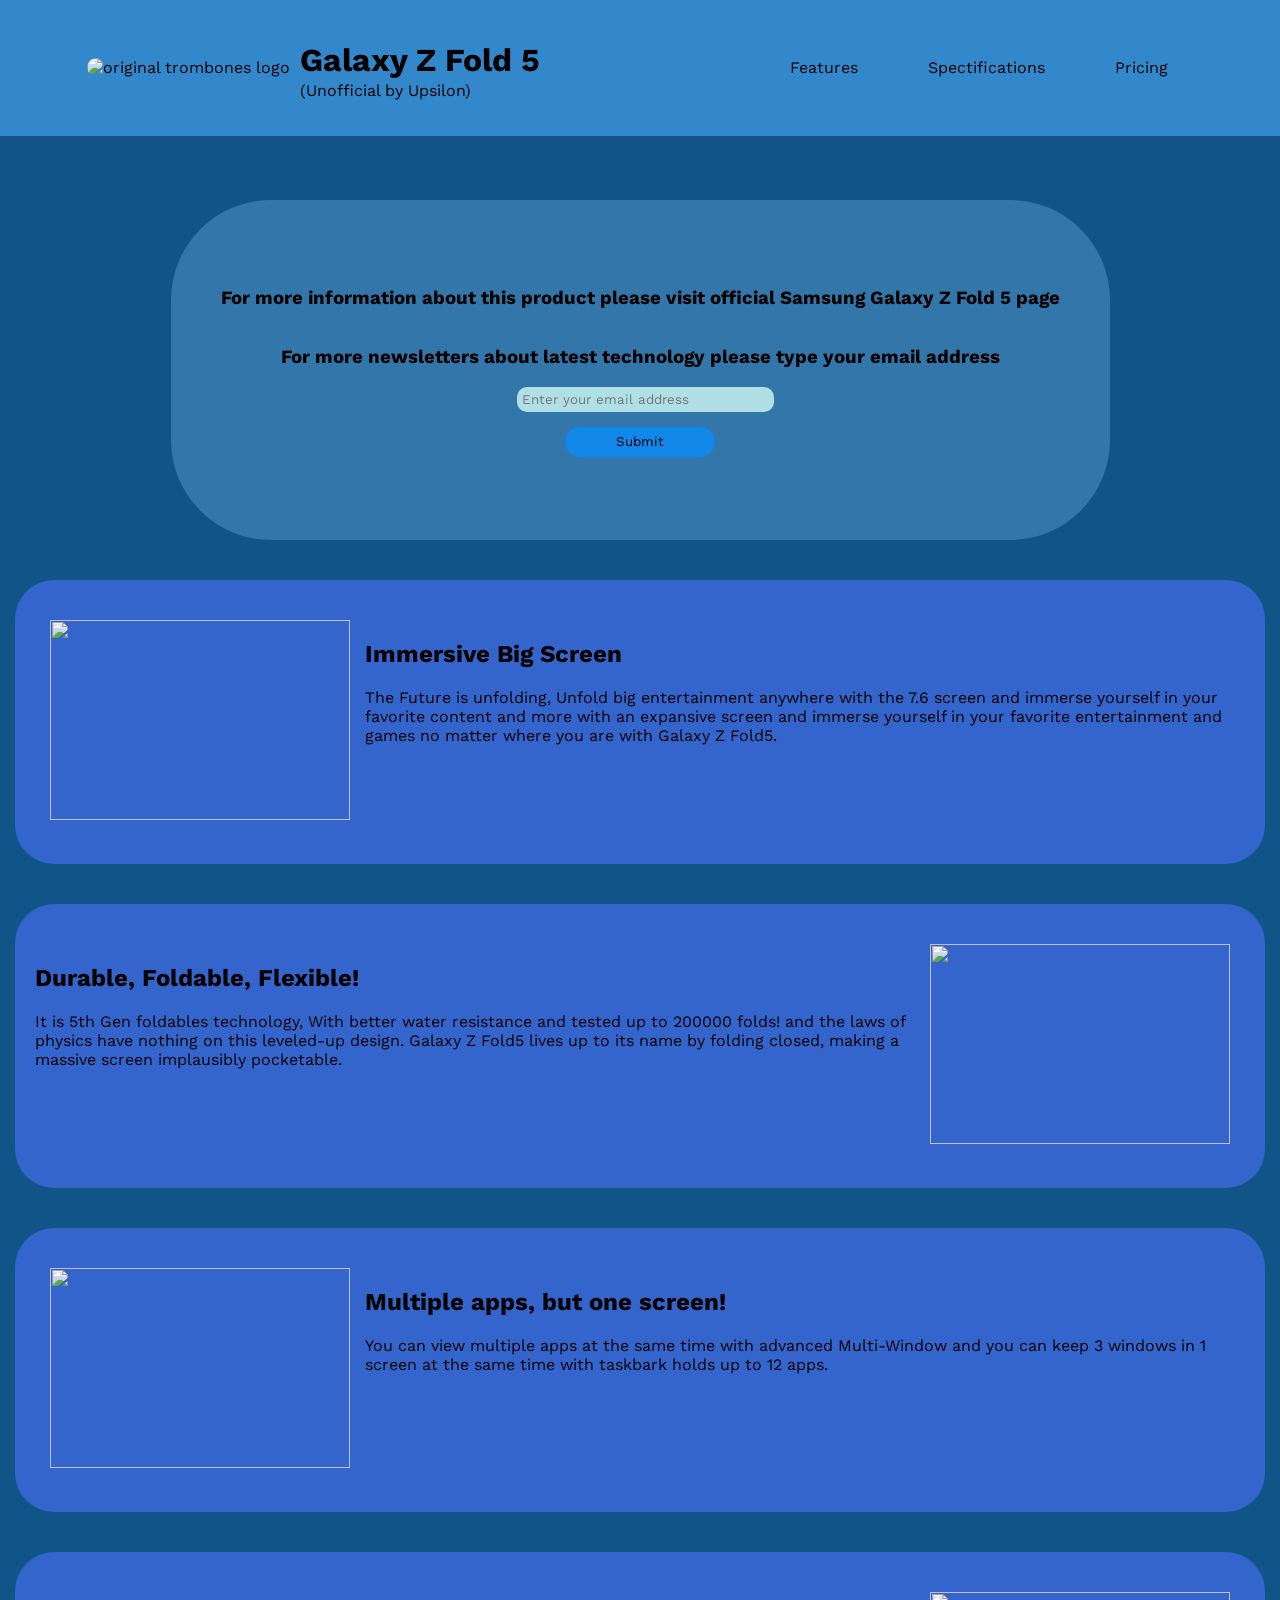
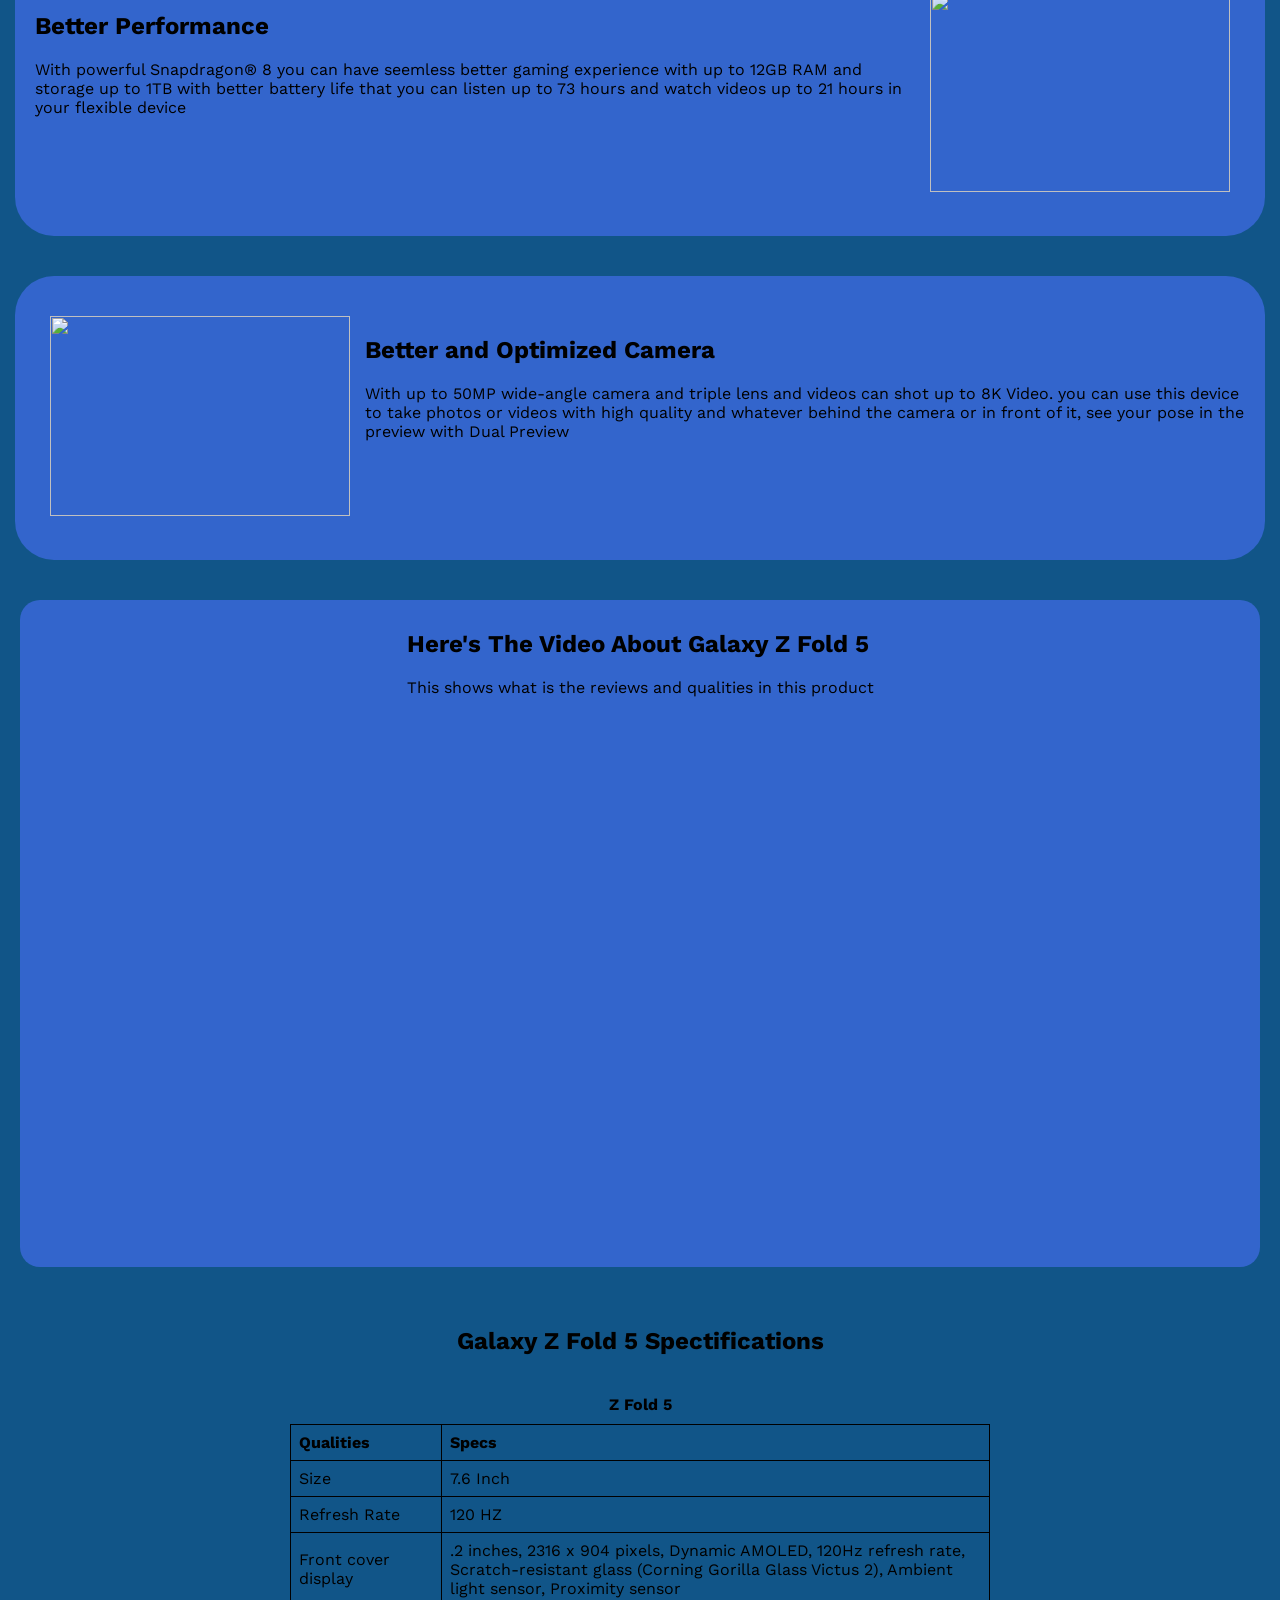
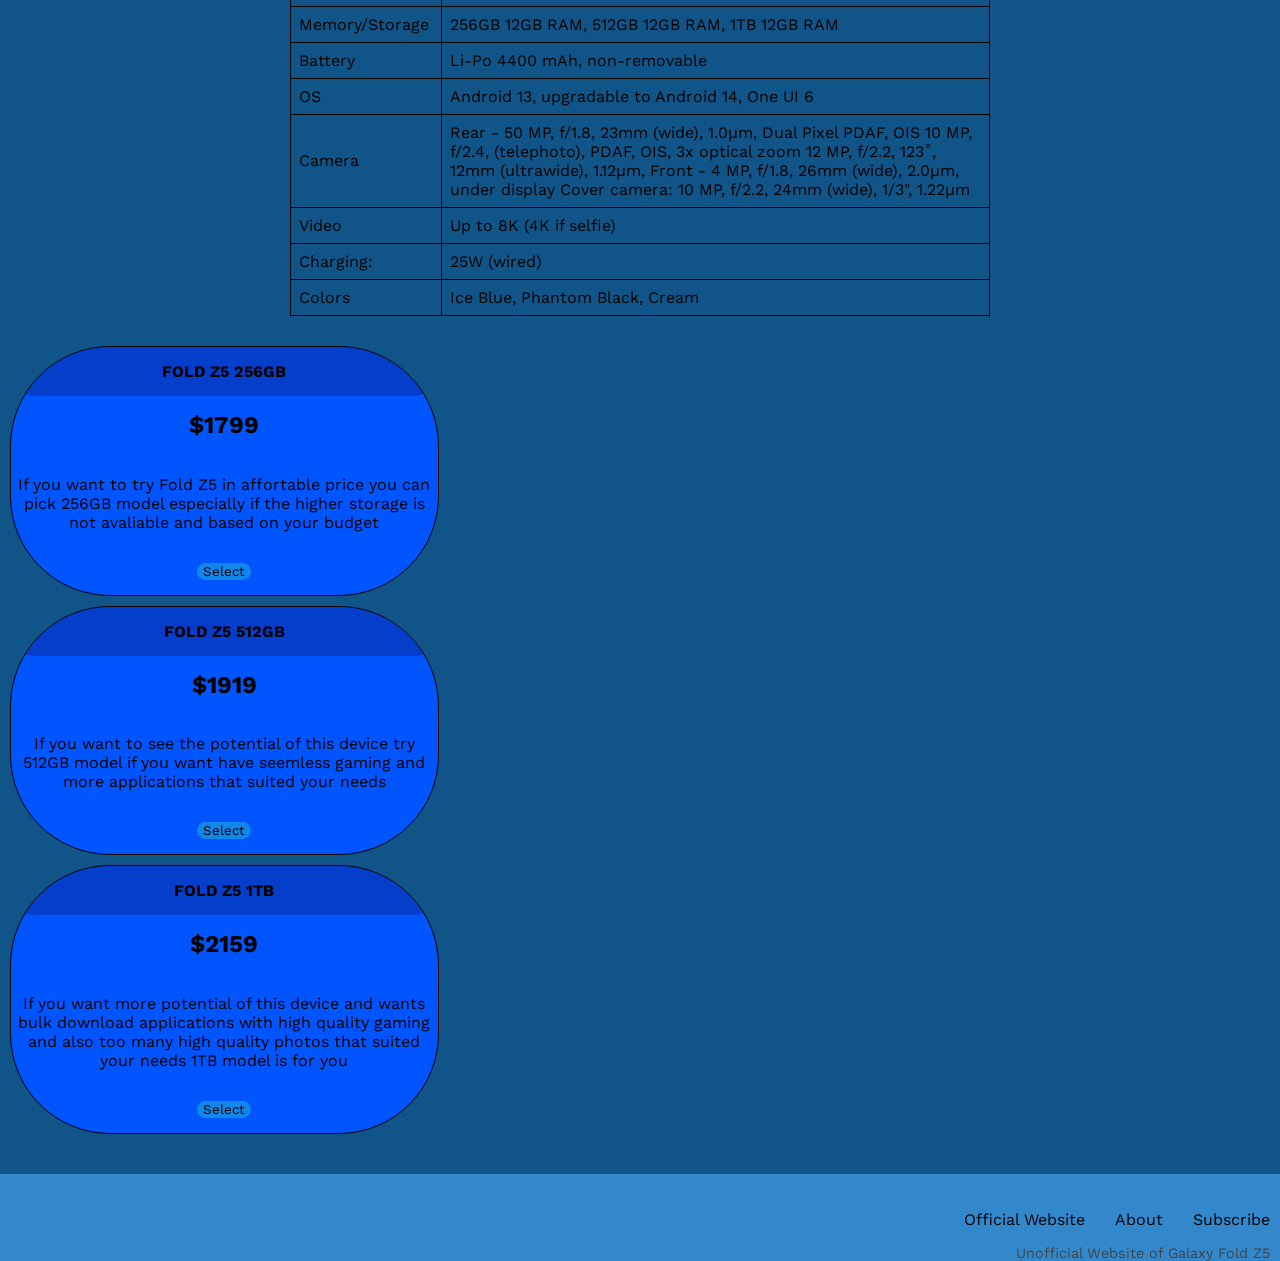
==== index.html @ 634cacf6 "put html and css content" ====
<!DOCTYPE html>
<html lang="en">
  <head>
    <meta charet="utf-8">
    <meta name="viewport" content="width=device-width, inital-scale=1.0">
    <title>Galaxy Z Fold 5(Unofficial)</title>
    <link rel="stylesheet" href="styles.css">
    <link rel="preconnect" href="https://fonts.googleapis.com">
<link rel="preconnect" href="https://fonts.gstatic.com" crossorigin>
<link href="https://fonts.googleapis.com/css2?family=Rubik:wght@300;400;500;700&family=Work+Sans:wght@200;300;500;600;700&display=swap" rel="stylesheet">
  <body>
    <div id="webpage-wrapper">
      <header id="header">
        <div class="header-flex"> 
            <div class="logo">
            <img
              id="header-img"
              src="https://cdn.mos.cms.futurecdn.net/t7KPi5iiV8GrQk2MM2fSLB.jpg"
              alt="original trombones logo"
            />
          </div>
          <div class="title">
            <h1 class="header-title">Galaxy Z Fold 5</h1>
            <p class="subtitle-title">(Unofficial by Upsilon)</p>
          </div>
        </div>
        <nav id="nav-bar">
          <ul>
            <li>
              <a class="nav-link" href="#Features">Features</a>
              </li>
              <li>
              <a class="nav-link" href="#Spectifications">Spectifications</a>
              </li>
            <li>
              <a class="nav-link" href="#Pricing">Pricing</a>
            </li>
          </ul>
        <nav>
      </header>
      <div class="container"></div>
      <section id="hero">
        <h3>For more information about this product please visit official <a href"https://www.samsung.com/us/smartphones/galaxy-z-fold5/" id="z-fold-specs">Samsung Galaxy Z Fold 5</a> page
       </h3>
       <h3>
         For more newsletters about latest technology please type your email address
       </h3>
       <form id="form" action="https://www.freecodecamp.com/email-submit">
          <input
            name="email"
            id="email"
            type="email"
            placeholder="Enter your email address"
            required
          />
          <input id="submit" type="submit" value="Submit" class="btn" />
        </form>
      </section>
      <div class="container">
        <section id="Features">
          <div class="grid">
            <div class="block">
              <div class="img-container">
                <img src="https://upload.wikimedia.org/wikipedia/commons/4/4d/Samsung_Galaxy_Fold_5.jpg" width="500" class="img-features">
              </div>
              <div class="desc">
                <h2>Immersive Big Screen</h2>
                <p>The Future is unfolding, Unfold big entertainment anywhere with the 7.6 screen and immerse yourself in your favorite content and more with an expansive screen and immerse yourself in your favorite entertainment and games no matter where you are with Galaxy Z Fold5.
  </p>
              </div>
             </div> 
          </div>
          <div class="grid">
            <div class="block">
              <div class="desc">
                <h2>Durable, Foldable, Flexible!</h2>
                <p>It is 5th Gen foldables technology, With better water resistance and tested up to 200000 folds! and the laws of physics have nothing on this leveled-up design. Galaxy Z Fold5 lives up to its name by folding closed, making a massive screen implausibly pocketable.</p>
              </div>
              <div class="img-container">
                <img src="https://www.giztab.com/wp-content/uploads/2020/01/Samsung-Galaxy-FOLD-_26-1024x683.jpg" class="img-features">
              </div>
            </div>
          </div>
          <div class="grid">
            <div class="block">
              <div class="img-container">
                <img src="https://cdn.mos.cms.futurecdn.net/WbFWhkQLf3X8VXDf5gAuDQ.jpg" class="img-features">
              </div>
              <div class="desc">
                <h2>Multiple apps, but one screen!</h2>
                <p>You can view multiple apps at the same time with advanced Multi-Window and you can keep 3 windows in 1 screen at the same time with taskbark holds up to 12 apps.</p>
              </div>
            </div>
          </div>
          <div class="grid">
            <div class="block">
              <div class="desc">
                <h2>Better Performance</h2>
                <p>With powerful Snapdragon® 8 you can have seemless better gaming experience with up to 12GB RAM and storage up to 1TB with better battery life that you can listen up to 73 hours and watch videos up to 21 hours in your flexible device</p>
              </div>
              <div class="img-container">
                <img src="https://cdn.mos.cms.futurecdn.net/6yfPx9UBEtGjisxyDjAQAW.jpg" class="img-features">
              </div>
             </div> 
          </div>
          <div class="grid">
            <div class="block">
              <div class="img-container">
                <img src="https://www.sammobile.com/wp-content/uploads/2023/08/Galaxy-Z-Fold-5-review-42.jpg" class="img-features">
              </div>
              <div class="desc">
                <h2>Better and Optimized Camera</h2>
                <p>With up to 50MP wide-angle camera and triple lens and videos can shot up to 8K Video. you can use this device to take photos or videos with high quality and whatever behind the camera or in front of it, see your pose in the preview with Dual Preview</p>
            </div>
          </div>
        </div>  
        </section>
          <section id="Video">
            <div class="grid">
              <div class="vid-block">
                <div class="vid-caption">
                  <h1>Here's The Video About Galaxy Z Fold 5</h1>
                <p>This shows what is the reviews and qualities in this product</p>
                </div>
                <div class="vid-container">
              <iframe
                  id="video"
                  class="vid"
                  src="https://www.youtube-nocookie.com/embed/dd7byp2pExs?rel=0&amp;controls=0&amp;showinfo=0"
                  frameborder="0"
                  allowfullscreen
                ></iframe>            
                </div>
              </div>
            </div> 
          </section>
        <section id="Spectifications">
          <div class="table-container">
            <h1>Galaxy Z Fold 5 Spectifications</h1>
          <table>
            <caption>Z Fold 5</caption>
            <thead>
                <tr>
                    <th>Qualities</th>
                    <th>Specs</th>
                </tr>
            </thead>
            <tbody>
                <tr>
                    <td>Size</td>
                    <td>7.6 Inch</td>
                </tr>
                <tr>
                    <td>Refresh Rate</td>
                    <td>120 HZ</td>
                </tr>
                <tr>
                    <td>Front cover display</td>
                    <td>.2 inches, 2316 x 904 pixels, Dynamic AMOLED, 120Hz refresh rate, Scratch-resistant glass (Corning Gorilla Glass Victus 2), Ambient light sensor, Proximity sensor</td>
                </tr>
                <tr>
                  <td>Memory/Storage</td>
                  <td>256GB 12GB RAM, 512GB 12GB RAM, 1TB 12GB RAM</td>
                </tr>
                <tr>
                  <td>Battery</td>
                  <td>Li-Po 4400 mAh, non-removable</td>
                </tr>
                <tr>
                  <td>OS</td>
                  <td>Android 13, upgradable to Android 14, One UI 6</td>
                </tr>
                <tr>
                  <td>
  Camera</td>
                  <td>Rear - 50 MP, f/1.8, 23mm (wide), 1.0µm, Dual Pixel PDAF, OIS
  10 MP, f/2.4, (telephoto), PDAF, OIS, 3x optical zoom
  12 MP, f/2.2, 123˚, 12mm (ultrawide), 1.12µm, Front - 4 MP, f/1.8, 26mm (wide), 2.0µm, under display
  Cover camera:
  10 MP, f/2.2, 24mm (wide), 1/3", 1.22µm</td>
                </tr>
                <tr>
                  <td>Video</td>
                  <td>Up to 8K (4K if selfie)</td>
                </tr>
                <tr>
                  <td>Charging:</td>
                  <td>25W (wired)	</td>
                </tr>
                <tr>
                  <td>Colors</td>
                  <td>Ice Blue, Phantom Black, Cream</td>
                </tr>
            </tbody>
      </table>
      </div> 
        </section>
        <section id="Pricing">
          <div class ="product" id="256GB">
            <div class="level">Fold Z5 256GB</div>
            <h2>$1799</h2>
            <p>If you want to try Fold Z5 in affortable price you can pick 256GB model especially if the higher storage is not avaliable and based on your budget</p>
            <button class="btn">Select</button>
          </div>
          <div class ="product" id="512GB">
            <div class="level">Fold Z5 512GB</div>
            <h2>$1919</h2>
            <p>If you want to see the potential of this device try 512GB model if you want have seemless gaming and more applications that suited your needs</p>
            <button class="btn">Select</button>
          </div>
          <div class ="product" id="1TB">
            <div class="level">Fold Z5 1TB</div>
            <h2>$2159</h2>
            <p>If you want more potential of this device and wants bulk download applications with high quality gaming and also too many high quality photos that suited your needs 1TB model is for you</p>
            <button class="btn">Select</button>
          </div>
        </section>
      </div>
       <footer>
            <ul>
              <li>
                <a href="https://www.samsung.com/us/smartphones/galaxy-z-fold5">Official Website</a>
              </li>
              <li>
                <a href="#">About</a>
              </li>
              <li>
               <a href="#">
                Subscribe
               </a>
              </li>
            </ul>
            <span>Unofficial Website of Galaxy Fold Z5&nbsp&nbsp</span>
          </footer>
    </div>
  </body>
</html>
---- styles.css ----
:root{
  --btn-color-1: #1187ea;
  --btn-color-hover: #55bcff;
}

*{
    font-family: 'Work Sans', sans-serif;

}

html, body{
  overflow-x: hidden;
}

body{
  margin: 0;
  background-color: #115588;
  padding:0;
}

#webpage-wrapper{
  display: flex;
  align-items: center;
  justify-content: center;
  flex-direction: column;
}

.title{
    padding: 10px;  
}

.subtitle-title{
    margin-top: -20px;
}

.grid{
    display: flex;
    align-items: center;
    justify-content: center;
    margin-bottom: 40px;
}

.block{
  display: flex;
  background-color: #3365cc;
  padding: 40px 20px;
  margin: auto 15px;
  border-radius: 39px;
}



.vid{
  width: 700px;
  height: 500px;
}

.vid-block{
  padding-top: 10px;
  padding-bottom: 50px;
  padding-left: 30px;
  padding-right: 30px;
  display: flex;
  width: 100%;
  margin-right: 20px;
  margin-left: 20px;
  flex-direction: column; 
  justify-content: center;
  align-items: center;
  border-radius: 20px;
  background-color: #3365cc;
}



.table-container{
  display: flex;
  flex-direction: column;
  align-items: center;
  margin-top: 20px;
  margin-left: -300px;
  margin-right: -300px;
}

table{
  max-width: 700px;
  width: 100%;
}

header {
  position: fixed;
  top: 0;
  min-height: 75px;
  padding: 0px 20px;
  display: flex;
  justify-content: space-around;
  align-items: center;
  background-color: #3388cc;
  width: 100%;
}

#hero {
  display: flex;
  flex-direction: column;
  align-items: center;
  justify-content: center;
  text-align: center;
  height: 200px;
  background-color: #3377aa;
  margin-top: 200px;
  margin-bottom: 40px;
  margin-left: 100px;
  margin-right: 100px;
  padding: 70px 50px;
  border-radius: 100px;
}

#hero > h2 {
  margin-top: 30px;
  margin-bottom: -10px;
  word-wrap: break-word;
}

#hero input[type='email'] {
  max-width: 275px;
  width: 100%;
  border-radius: 10px;
  border: none;
  background-color: powderblue;
  padding: 5px;
}

#hero input[type='submit'] {
  max-width: 150px;
  width: 100%;
  height: 30px;
  margin: 15px 0;
  border: 0;
  background-color: var(--btn-color-1);
  border-radius: 20px;
}

#hero input[type='submit']:hover {
  background-color: var(--btn-color-hover);
  transition: background-color 1s;
  box-shadow: 0 0 20px rgba(0, 0, 0, 0.5);
}

#hero input[type='submit']:active {
  background-color: var(--btn-color-hover);
  opacity: 0.5;
  transition: background-color 1s;
  box-shadow:  0 0 30px rgba(0, 0, 0, 0.8);
}

.header-flex{
    display: flex;
    align-items: center;
    justify-content: flex-start;
    padding: 10px;
    margin-top: -35;
}

#header-img{
    width: 80px;
    border-radius: 43px;
}

nav > ul {
  width: 35vw;
  display: flex;
  flex-direction: row;
  justify-content: space-around;
}

li {
  list-style: none;
}

.img-features{
    width: 300px;
    height: 200px;
}

.img-container{
    padding-left: 15px;
    padding-right:15px;
}

table {
    border-collapse: collapse;
    width: 50%;
    margin: 20px;
}
th, td {
    border: 1px solid black;
    padding: 8px;
    text-align: left;
}
caption {
    caption-side: top;
    font-weight: bold;
    margin-bottom: 10px;
}

#pricing {
  margin-top: 60px;
  display: flex;
  flex-direction: row;
  justify-content: center;
}

a {
  color: #000;
  text-decoration: none;
}

.product {
  display: flex;
  flex-direction: column;
  align-items: center;
  text-align: center;
  width: calc(100% / 3);
  margin: 10px;
  border: 1px solid #000;
  background-color: #0155fe;
  border-radius: 100px;
  overflow: hidden;
}

.product > .level {
  background-color: #1165;
  color: black;
  padding: 15px 0;
  width: 100%;
  text-transform: uppercase;
  font-weight: 700;
  border-radius: 100px;
}

.product > h2 {
  margin-top: 15px;
}

.product > ol {
  margin: 15px 0;
}

.product > ol > li {
  padding: 5px 0;
}

.product > button {
  border: 0;
  margin: 15px 0;
  background-color: var(--btn-color-1);
  border-radius: 20px;
  font-weight: 400;
}

.product > button:hover {
  background-color: var(--btn-color-hover);
  transition: background-color 1s;
  box-shadow: 0 0 20px rgba(0, 0, 0, 0.5);
}

.product > button:active {
  opacity: 0.5;
  box-shadow:  0 0 30px rgba(0, 0, 0, 0.8);
}

footer {
  margin-top: 30px;
  background-color: #3388cc;
  padding-top: 20px;
  width: 100%;
}

footer > ul {
  display: flex;
  justify-content: flex-end;
}

footer > ul > li {
  padding: 0 10px;
  margin-left: 10px;
}

footer > span {
  margin-top: 5px;
  display: flex;
  justify-content: flex-end;
  font-size: 0.9em;
  color: #444;
  text-align: center;
}

@media(max-width: 900px){
  .vid{
    width: 650px;
  }
}

@media (max-width: 852px) {
  #pricing {
    flex-direction: column;
  }
  .product {
    max-width: 300px;
    width: 100%;
    margin: 0 auto;
    margin-bottom: 10px;
  }

  .vid{
    width: 650px;
  }

  .vid-block{
    width: 100%;
    margin-left: 200px;
    margin-right: 200px;
  }

  .block{
    flex-direction: column;
    align-items: center;
    width: 100%;
    max-width: 620px;
  }

  .footer > span{
    flex-direction: column;
    visibility: hidden;
  }

  .footer > ul{
    display: flex;
    flex-direction: column;
    visibility: hidden;
  }
}

@media(max-width: 730px){
  .vid{
    width: 500px;
    height: 300px;
    margin-right: 30px;
    margin-left: 30px;
  }
  table{
    font-size: 12px;
    max-width: 500px;
  }

  #nav-bar > ul{
    visibility: hidden;
  }

}


@media(max-width: 700px){
  p{
    font-size: 14px;
  }

  .block{
    max-width: 470px;
  }

  .vid-block{
    width: 100%;
  }

  .h1{
    font-size: 16px;
  }

  #hero{
    padding-top: 10px;
    padding-bottom: 10px;
    height: 350px;
    margin-top: 125px;
  }

  #hero > h3 {
    font-size: 16px;
  }

  nav{
    width: 0;
  }

  header{
    align-items: center;
    justify-content: center;
  }
}

@media(max-width: 520px){
  .vid-block{
    width: 100%;
    margin-right: 0;
    margin-left: 0;
    border-radius: 0;
  }
    .vid{
    width: 350px;
    height: 235px;
  }
 
  .block{
    max-width: 375px;
  }

  .desc{
    font-size: 8px;
  }

  
  table{
    max-width: 300px;
  }

  header{
    text-align: center;
    display: flex;
    justify-content: center;
    align-items: center;
  }

  .subtitle-title{
    font-size: 12px;
  }

  .header-title{
    font-size: 25px;
  }

  #hero{
    max-height: 385px;
    width: 220px;
  }

  #header-img{
    width: 62px;
  }
  nav{
    width: 0;
  }
}

@media(max-width: 448px){
  #hero > h3{
    font-size: 14px;
    font-weight: 600;
  }

  .footer > span{
    font-size: 3px;
  }

  .footer > ul{
    font-size: 3px;
  }
}

@media(max-width: 428px){
  #hero{
    width: 175px;
    padding-left: 30px;
    padding-right: 30px;
  }

  .img-features{
    max-width: 170px;
  }

  .block{
    max-width: 200px;
    width: 100%;
  }

  .vid-block{
    max-width: 380px;
    display: flex;
    flex-direction: column;
    align-items: center;
    justify-content: center;
    margin-left: 40px;
    margin-right: 20px;
  }

  .vid-caption > h1{
    font-size: 20px;
  }

  .vid-capition > p{
    font-size: 10px;
    text-align: center;
  }

  .table-container > h1{
    font-size: 15px;
  }
}

@media(max-width: 400px){

  .vid-block{
    max-width: 220px;
    width: 100%;
    margin-left:0;
    margin-right: 0;
  }

  .vid{
    max-width: 170px;
    width: 100%;
    margin-left: 20px;
    margin-right: 20px;
  }

}
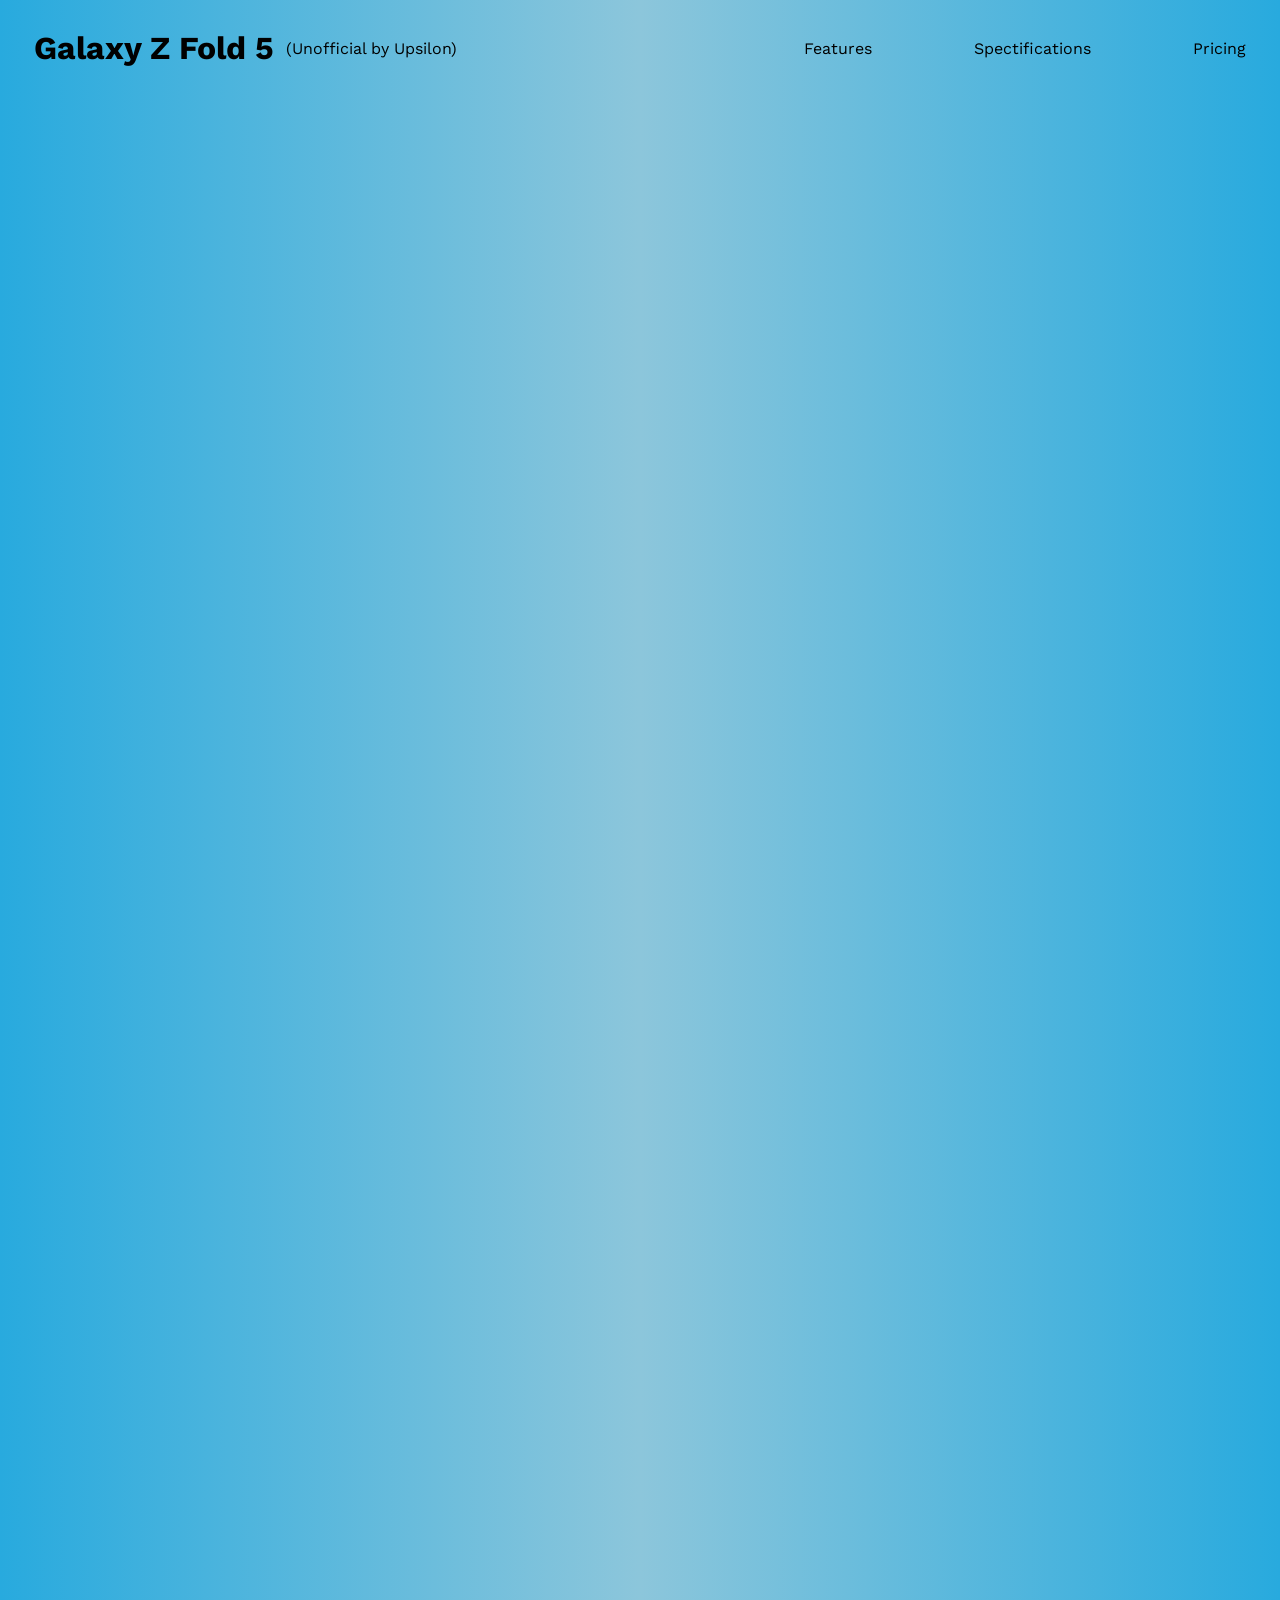
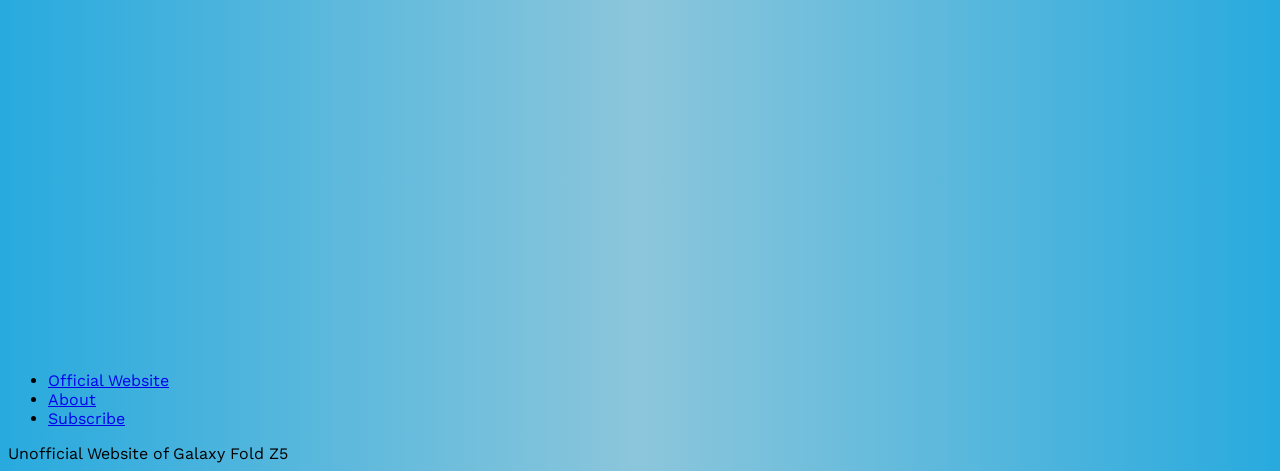
==== commit 24522a48: "modify new header" ====
--- a/index.html
+++ b/index.html
@@ -6,138 +6,127 @@
     <title>Galaxy Z Fold 5(Unofficial)</title>
     <link rel="stylesheet" href="styles.css">
     <link rel="preconnect" href="https://fonts.googleapis.com">
-<link rel="preconnect" href="https://fonts.gstatic.com" crossorigin>
-<link href="https://fonts.googleapis.com/css2?family=Rubik:wght@300;400;500;700&family=Work+Sans:wght@200;300;500;600;700&display=swap" rel="stylesheet">
+    <link rel="preconnect" href="https://fonts.gstatic.com" crossorigin>
+    <link href="https://fonts.googleapis.com/css2?family=Rubik:wght@300;400;500;700&family=Work+Sans:wght@200;300;500;600;700&display=swap" rel="stylesheet">
   <body>
-    <div id="webpage-wrapper">
-      <header id="header">
-        <div class="header-flex"> 
-            <div class="logo">
-            <img
-              id="header-img"
-              src="https://cdn.mos.cms.futurecdn.net/t7KPi5iiV8GrQk2MM2fSLB.jpg"
-              alt="original trombones logo"
-            />
-          </div>
-          <div class="title">
-            <h1 class="header-title">Galaxy Z Fold 5</h1>
-            <p class="subtitle-title">(Unofficial by Upsilon)</p>
-          </div>
-        </div>
-        <nav id="nav-bar">
-          <ul>
-            <li>
-              <a class="nav-link" href="#Features">Features</a>
-              </li>
-              <li>
-              <a class="nav-link" href="#Spectifications">Spectifications</a>
-              </li>
-            <li>
-              <a class="nav-link" href="#Pricing">Pricing</a>
-            </li>
-          </ul>
-        <nav>
-      </header>
-      <div class="container"></div>
-      <section id="hero">
-        <h3>For more information about this product please visit official <a href"https://www.samsung.com/us/smartphones/galaxy-z-fold5/" id="z-fold-specs">Samsung Galaxy Z Fold 5</a> page
-       </h3>
-       <h3>
-         For more newsletters about latest technology please type your email address
-       </h3>
-       <form id="form" action="https://www.freecodecamp.com/email-submit">
-          <input
-            name="email"
-            id="email"
-            type="email"
-            placeholder="Enter your email address"
-            required
-          />
-          <input id="submit" type="submit" value="Submit" class="btn" />
-        </form>
-      </section>
-      <div class="container">
+    <header id="header">
+    <div class="title">
+        <h1 class="header-title">Galaxy Z Fold 5</h1>
+        <p class="subtitle-title">(Unofficial by Upsilon)</p>
+    </div>
+    <nav id="nav-bar">
+        <ul>
+            <li>
+                <a class="nav-link" href="#Features">Features</a>
+            </li>
+            <li>
+                <a class="nav-link" href="#Spectifications">Spectifications</a>
+            </li>
+            <li>
+                <a class="nav-link" href="#Pricing">Pricing</a>
+            </li>
+        </ul>
+    <nav>
+    </header>
+    <main>
+        <section id="hero">
+            <h3>For more information about this product please visit official <a href"https://www.samsung.com/us/smartphones/galaxy-z-fold5/" id="z-fold-specs">Samsung Galaxy Z Fold 5</a> page
+            </h3>
+            <h3>
+                For more newsletters about latest technology please type your email address
+            </h3>
+            <form id="form" action="https://www.freecodecamp.com/email-submit">
+                <input
+                    name="email"
+                    id="email"
+                    type="email"
+                    placeholder="Enter your email address"
+                    required
+                />
+                <input id="submit" type="submit" value="Submit" class="btn" />
+            </form>
+        </section>
         <section id="Features">
-          <div class="grid">
-            <div class="block">
-              <div class="img-container">
-                <img src="https://upload.wikimedia.org/wikipedia/commons/4/4d/Samsung_Galaxy_Fold_5.jpg" width="500" class="img-features">
-              </div>
-              <div class="desc">
-                <h2>Immersive Big Screen</h2>
-                <p>The Future is unfolding, Unfold big entertainment anywhere with the 7.6 screen and immerse yourself in your favorite content and more with an expansive screen and immerse yourself in your favorite entertainment and games no matter where you are with Galaxy Z Fold5.
-  </p>
-              </div>
-             </div> 
-          </div>
-          <div class="grid">
-            <div class="block">
-              <div class="desc">
-                <h2>Durable, Foldable, Flexible!</h2>
-                <p>It is 5th Gen foldables technology, With better water resistance and tested up to 200000 folds! and the laws of physics have nothing on this leveled-up design. Galaxy Z Fold5 lives up to its name by folding closed, making a massive screen implausibly pocketable.</p>
-              </div>
-              <div class="img-container">
-                <img src="https://www.giztab.com/wp-content/uploads/2020/01/Samsung-Galaxy-FOLD-_26-1024x683.jpg" class="img-features">
-              </div>
-            </div>
-          </div>
-          <div class="grid">
-            <div class="block">
-              <div class="img-container">
-                <img src="https://cdn.mos.cms.futurecdn.net/WbFWhkQLf3X8VXDf5gAuDQ.jpg" class="img-features">
-              </div>
-              <div class="desc">
-                <h2>Multiple apps, but one screen!</h2>
-                <p>You can view multiple apps at the same time with advanced Multi-Window and you can keep 3 windows in 1 screen at the same time with taskbark holds up to 12 apps.</p>
-              </div>
-            </div>
-          </div>
-          <div class="grid">
-            <div class="block">
-              <div class="desc">
-                <h2>Better Performance</h2>
-                <p>With powerful Snapdragon® 8 you can have seemless better gaming experience with up to 12GB RAM and storage up to 1TB with better battery life that you can listen up to 73 hours and watch videos up to 21 hours in your flexible device</p>
-              </div>
-              <div class="img-container">
-                <img src="https://cdn.mos.cms.futurecdn.net/6yfPx9UBEtGjisxyDjAQAW.jpg" class="img-features">
-              </div>
-             </div> 
-          </div>
-          <div class="grid">
-            <div class="block">
-              <div class="img-container">
-                <img src="https://www.sammobile.com/wp-content/uploads/2023/08/Galaxy-Z-Fold-5-review-42.jpg" class="img-features">
-              </div>
-              <div class="desc">
-                <h2>Better and Optimized Camera</h2>
-                <p>With up to 50MP wide-angle camera and triple lens and videos can shot up to 8K Video. you can use this device to take photos or videos with high quality and whatever behind the camera or in front of it, see your pose in the preview with Dual Preview</p>
-            </div>
-          </div>
-        </div>  
-        </section>
-          <section id="Video">
-            <div class="grid">
-              <div class="vid-block">
+            <div class="grid">
+                <div class="block">
+                <div class="img-container">
+                    <img src="https://upload.wikimedia.org/wikipedia/commons/4/4d/Samsung_Galaxy_Fold_5.jpg" width="500" class="img-features">
+                </div>
+                <div class="desc">
+                    <h2>Immersive Big Screen</h2>
+                    <p>The Future is unfolding, Unfold big entertainment anywhere with the 7.6 screen and immerse yourself in your favorite content and more with an expansive screen and immerse yourself in your favorite entertainment and games no matter where you are with Galaxy Z Fold5.
+        </p>
+                </div>
+                </div> 
+            </div>
+            <div class="grid">
+                <div class="block">
+                <div class="desc">
+                    <h2>Durable, Foldable, Flexible!</h2>
+                    <p>It is 5th Gen foldables technology, With better water resistance and tested up to 200000 folds! and the laws of physics have nothing on this leveled-up design. Galaxy Z Fold5 lives up to its name by folding closed, making a massive screen implausibly pocketable.</p>
+                </div>
+                <div class="img-container">
+                    <img src="https://www.giztab.com/wp-content/uploads/2020/01/Samsung-Galaxy-FOLD-_26-1024x683.jpg" class="img-features">
+                </div>
+                </div>
+            </div>
+            <div class="grid">
+                <div class="block">
+                <div class="img-container">
+                    <img src="https://cdn.mos.cms.futurecdn.net/WbFWhkQLf3X8VXDf5gAuDQ.jpg" class="img-features">
+                </div>
+                <div class="desc">
+                    <h2>Multiple apps, but one screen!</h2>
+                    <p>You can view multiple apps at the same time with advanced Multi-Window and you can keep 3 windows in 1 screen at the same time with taskbark holds up to 12 apps.</p>
+                </div>
+                </div>
+            </div>
+            <div class="grid">
+                <div class="block">
+                <div class="desc">
+                    <h2>Better Performance</h2>
+                    <p>With powerful Snapdragon® 8 you can have seemless better gaming experience with up to 12GB RAM and storage up to 1TB with better battery life that you can listen up to 73 hours and watch videos up to 21 hours in your flexible device</p>
+                </div>
+                <div class="img-container">
+                    <img src="https://cdn.mos.cms.futurecdn.net/6yfPx9UBEtGjisxyDjAQAW.jpg" class="img-features">
+                </div>
+                </div> 
+            </div>
+            <div class="grid">
+                <div class="block">
+                <div class="img-container">
+                    <img src="https://www.sammobile.com/wp-content/uploads/2023/08/Galaxy-Z-Fold-5-review-42.jpg" class="img-features">
+                </div>
+                <div class="desc">
+                    <h2>Better and Optimized Camera</h2>
+                    <p>With up to 50MP wide-angle camera and triple lens and videos can shot up to 8K Video. you can use this device to take photos or videos with high quality and whatever behind the camera or in front of it, see your pose in the preview with Dual Preview</p>
+                </div>
+            </div>
+            </div>  
+        </section>
+        <section id="Video">
+            <div class="grid">
+                <div class="vid-block">
                 <div class="vid-caption">
-                  <h1>Here's The Video About Galaxy Z Fold 5</h1>
+                    <h1>Here's The Video About Galaxy Z Fold 5</h1>
                 <p>This shows what is the reviews and qualities in this product</p>
                 </div>
                 <div class="vid-container">
-              <iframe
-                  id="video"
-                  class="vid"
-                  src="https://www.youtube-nocookie.com/embed/dd7byp2pExs?rel=0&amp;controls=0&amp;showinfo=0"
-                  frameborder="0"
-                  allowfullscreen
+                <iframe
+                    id="video"
+                    class="vid"
+                    src="https://www.youtube-nocookie.com/embed/dd7byp2pExs?rel=0&amp;controls=0&amp;showinfo=0"
+                    frameborder="0"
+                    allowfullscreen
                 ></iframe>            
                 </div>
-              </div>
+                </div>
             </div> 
-          </section>
+        </section>
         <section id="Spectifications">
-          <div class="table-container">
+            <div class="table-container">
             <h1>Galaxy Z Fold 5 Spectifications</h1>
-          <table>
+            <table>
             <caption>Z Fold 5</caption>
             <thead>
                 <tr>
@@ -159,79 +148,78 @@
                     <td>.2 inches, 2316 x 904 pixels, Dynamic AMOLED, 120Hz refresh rate, Scratch-resistant glass (Corning Gorilla Glass Victus 2), Ambient light sensor, Proximity sensor</td>
                 </tr>
                 <tr>
-                  <td>Memory/Storage</td>
-                  <td>256GB 12GB RAM, 512GB 12GB RAM, 1TB 12GB RAM</td>
-                </tr>
-                <tr>
-                  <td>Battery</td>
-                  <td>Li-Po 4400 mAh, non-removable</td>
-                </tr>
-                <tr>
-                  <td>OS</td>
-                  <td>Android 13, upgradable to Android 14, One UI 6</td>
-                </tr>
-                <tr>
-                  <td>
-  Camera</td>
-                  <td>Rear - 50 MP, f/1.8, 23mm (wide), 1.0µm, Dual Pixel PDAF, OIS
-  10 MP, f/2.4, (telephoto), PDAF, OIS, 3x optical zoom
-  12 MP, f/2.2, 123˚, 12mm (ultrawide), 1.12µm, Front - 4 MP, f/1.8, 26mm (wide), 2.0µm, under display
-  Cover camera:
-  10 MP, f/2.2, 24mm (wide), 1/3", 1.22µm</td>
-                </tr>
-                <tr>
-                  <td>Video</td>
-                  <td>Up to 8K (4K if selfie)</td>
-                </tr>
-                <tr>
-                  <td>Charging:</td>
-                  <td>25W (wired)	</td>
-                </tr>
-                <tr>
-                  <td>Colors</td>
-                  <td>Ice Blue, Phantom Black, Cream</td>
+                    <td>Memory/Storage</td>
+                    <td>256GB 12GB RAM, 512GB 12GB RAM, 1TB 12GB RAM</td>
+                </tr>
+                <tr>
+                    <td>Battery</td>
+                    <td>Li-Po 4400 mAh, non-removable</td>
+                </tr>
+                <tr>
+                    <td>OS</td>
+                    <td>Android 13, upgradable to Android 14, One UI 6</td>
+                </tr>
+                <tr>
+                    <td>
+    Camera</td>
+                    <td>Rear - 50 MP, f/1.8, 23mm (wide), 1.0µm, Dual Pixel PDAF, OIS
+    10 MP, f/2.4, (telephoto), PDAF, OIS, 3x optical zoom
+    12 MP, f/2.2, 123˚, 12mm (ultrawide), 1.12µm, Front - 4 MP, f/1.8, 26mm (wide), 2.0µm, under display
+    Cover camera:
+    10 MP, f/2.2, 24mm (wide), 1/3", 1.22µm</td>
+                </tr>
+                <tr>
+                    <td>Video</td>
+                    <td>Up to 8K (4K if selfie)</td>
+                </tr>
+                <tr>
+                    <td>Charging:</td>
+                    <td>25W (wired)	</td>
+                </tr>
+                <tr>
+                    <td>Colors</td>
+                    <td>Ice Blue, Phantom Black, Cream</td>
                 </tr>
             </tbody>
-      </table>
-      </div> 
+        </table>
+        </div> 
         </section>
         <section id="Pricing">
-          <div class ="product" id="256GB">
-            <div class="level">Fold Z5 256GB</div>
-            <h2>$1799</h2>
-            <p>If you want to try Fold Z5 in affortable price you can pick 256GB model especially if the higher storage is not avaliable and based on your budget</p>
-            <button class="btn">Select</button>
-          </div>
-          <div class ="product" id="512GB">
-            <div class="level">Fold Z5 512GB</div>
-            <h2>$1919</h2>
-            <p>If you want to see the potential of this device try 512GB model if you want have seemless gaming and more applications that suited your needs</p>
-            <button class="btn">Select</button>
-          </div>
-          <div class ="product" id="1TB">
-            <div class="level">Fold Z5 1TB</div>
-            <h2>$2159</h2>
-            <p>If you want more potential of this device and wants bulk download applications with high quality gaming and also too many high quality photos that suited your needs 1TB model is for you</p>
-            <button class="btn">Select</button>
-          </div>
-        </section>
-      </div>
-       <footer>
-            <ul>
-              <li>
-                <a href="https://www.samsung.com/us/smartphones/galaxy-z-fold5">Official Website</a>
-              </li>
-              <li>
-                <a href="#">About</a>
-              </li>
-              <li>
-               <a href="#">
-                Subscribe
-               </a>
-              </li>
-            </ul>
-            <span>Unofficial Website of Galaxy Fold Z5&nbsp&nbsp</span>
-          </footer>
-    </div>
+            <div class ="product" id="256GB">
+                <div class="level">Fold Z5 256GB</div>
+                <h2>$1799</h2>
+                <p>If you want to try Fold Z5 in affortable price you can pick 256GB model especially if the higher storage is not avaliable and based on your budget</p>
+                <button class="btn">Select</button>
+            </div>
+            <div class ="product" id="512GB">
+                <div class="level">Fold Z5 512GB</div>
+                <h2>$1919</h2>
+                <p>If you want to see the potential of this device try 512GB model if you want have seemless gaming and more applications that suited your needs</p>
+                <button class="btn">Select</button>
+            </div>
+            <div class ="product" id="1TB">
+                <div class="level">Fold Z5 1TB</div>
+                <h2>$2159</h2>
+                <p>If you want more potential of this device and wants bulk download applications with high quality gaming and also too many high quality photos that suited your needs 1TB model is for you</p>
+                <button class="btn">Select</button>
+            </div>
+        </section>
+    </main>
+    <footer>
+        <ul>
+            <li>
+            <a href="https://www.samsung.com/us/smartphones/galaxy-z-fold5">Official Website</a>
+            </li>
+            <li>
+            <a href="#">About</a>
+            </li>
+            <li>
+            <a href="#">
+            Subscribe
+            </a>
+            </li>
+        </ul>
+        <span>Unofficial Website of Galaxy Fold Z5&nbsp&nbsp</span>
+    </footer>
   </body>
 </html>
--- a/styles.css
+++ b/styles.css
@@ -1,529 +1,44 @@
-:root{
-  --btn-color-1: #1187ea;
-  --btn-color-hover: #55bcff;
-}
-
 *{
     font-family: 'Work Sans', sans-serif;
-
-}
-
-html, body{
-  overflow-x: hidden;
 }
 
 body{
-  margin: 0;
-  background-color: #115588;
-  padding:0;
+    background: #28aade;
+    background: -webkit-linear-gradient(90deg, rgba(40, 170, 222, 1) 0%, rgba(140, 198, 219, 1) 50%, rgba(40, 170, 222, 1) 100%);
+    background: -moz-linear-gradient(90deg, rgba(40, 170, 222, 1) 0%, rgba(140, 198, 219, 1) 50%, rgba(40, 170, 222, 1) 100%);
+    background: linear-gradient(90deg, rgba(40, 170, 222, 1) 0%, rgba(140, 198, 219, 1) 50%, rgba(40, 170, 222, 1) 100%);
+    filter: progid:DXImageTransform.Microsoft.gradient(startColorstr="#28AADE", endColorstr="#28AADE", GradientType=1);
 }
 
-#webpage-wrapper{
-  display: flex;
-  align-items: center;
-  justify-content: center;
-  flex-direction: column;
+header{
+    display: flex;
+    flex-direction: row;
+    justify-content: space-around;
+    align-items: center;
+    gap: 20vw;
 }
 
 .title{
-    padding: 10px;  
+    display: flex;
+    align-items: center;
+    gap: 12px;
 }
 
-.subtitle-title{
-    margin-top: -20px;
+nav ul{
+    display: flex;
+    gap: 8vw;
+    list-style-type: none;
 }
 
-.grid{
-    display: flex;
-    align-items: center;
-    justify-content: center;
-    margin-bottom: 40px;
+nav ul a{
+    text-decoration: none;
+    color: #000;
 }
 
-.block{
-  display: flex;
-  background-color: #3365cc;
-  padding: 40px 20px;
-  margin: auto 15px;
-  border-radius: 39px;
+main{
+    visibility: hidden;
 }
 
-
-
-.vid{
-  width: 700px;
-  height: 500px;
+.img-container img{
+    width: 300px;
 }
-
-.vid-block{
-  padding-top: 10px;
-  padding-bottom: 50px;
-  padding-left: 30px;
-  padding-right: 30px;
-  display: flex;
-  width: 100%;
-  margin-right: 20px;
-  margin-left: 20px;
-  flex-direction: column; 
-  justify-content: center;
-  align-items: center;
-  border-radius: 20px;
-  background-color: #3365cc;
-}
-
-
-
-.table-container{
-  display: flex;
-  flex-direction: column;
-  align-items: center;
-  margin-top: 20px;
-  margin-left: -300px;
-  margin-right: -300px;
-}
-
-table{
-  max-width: 700px;
-  width: 100%;
-}
-
-header {
-  position: fixed;
-  top: 0;
-  min-height: 75px;
-  padding: 0px 20px;
-  display: flex;
-  justify-content: space-around;
-  align-items: center;
-  background-color: #3388cc;
-  width: 100%;
-}
-
-#hero {
-  display: flex;
-  flex-direction: column;
-  align-items: center;
-  justify-content: center;
-  text-align: center;
-  height: 200px;
-  background-color: #3377aa;
-  margin-top: 200px;
-  margin-bottom: 40px;
-  margin-left: 100px;
-  margin-right: 100px;
-  padding: 70px 50px;
-  border-radius: 100px;
-}
-
-#hero > h2 {
-  margin-top: 30px;
-  margin-bottom: -10px;
-  word-wrap: break-word;
-}
-
-#hero input[type='email'] {
-  max-width: 275px;
-  width: 100%;
-  border-radius: 10px;
-  border: none;
-  background-color: powderblue;
-  padding: 5px;
-}
-
-#hero input[type='submit'] {
-  max-width: 150px;
-  width: 100%;
-  height: 30px;
-  margin: 15px 0;
-  border: 0;
-  background-color: var(--btn-color-1);
-  border-radius: 20px;
-}
-
-#hero input[type='submit']:hover {
-  background-color: var(--btn-color-hover);
-  transition: background-color 1s;
-  box-shadow: 0 0 20px rgba(0, 0, 0, 0.5);
-}
-
-#hero input[type='submit']:active {
-  background-color: var(--btn-color-hover);
-  opacity: 0.5;
-  transition: background-color 1s;
-  box-shadow:  0 0 30px rgba(0, 0, 0, 0.8);
-}
-
-.header-flex{
-    display: flex;
-    align-items: center;
-    justify-content: flex-start;
-    padding: 10px;
-    margin-top: -35;
-}
-
-#header-img{
-    width: 80px;
-    border-radius: 43px;
-}
-
-nav > ul {
-  width: 35vw;
-  display: flex;
-  flex-direction: row;
-  justify-content: space-around;
-}
-
-li {
-  list-style: none;
-}
-
-.img-features{
-    width: 300px;
-    height: 200px;
-}
-
-.img-container{
-    padding-left: 15px;
-    padding-right:15px;
-}
-
-table {
-    border-collapse: collapse;
-    width: 50%;
-    margin: 20px;
-}
-th, td {
-    border: 1px solid black;
-    padding: 8px;
-    text-align: left;
-}
-caption {
-    caption-side: top;
-    font-weight: bold;
-    margin-bottom: 10px;
-}
-
-#pricing {
-  margin-top: 60px;
-  display: flex;
-  flex-direction: row;
-  justify-content: center;
-}
-
-a {
-  color: #000;
-  text-decoration: none;
-}
-
-.product {
-  display: flex;
-  flex-direction: column;
-  align-items: center;
-  text-align: center;
-  width: calc(100% / 3);
-  margin: 10px;
-  border: 1px solid #000;
-  background-color: #0155fe;
-  border-radius: 100px;
-  overflow: hidden;
-}
-
-.product > .level {
-  background-color: #1165;
-  color: black;
-  padding: 15px 0;
-  width: 100%;
-  text-transform: uppercase;
-  font-weight: 700;
-  border-radius: 100px;
-}
-
-.product > h2 {
-  margin-top: 15px;
-}
-
-.product > ol {
-  margin: 15px 0;
-}
-
-.product > ol > li {
-  padding: 5px 0;
-}
-
-.product > button {
-  border: 0;
-  margin: 15px 0;
-  background-color: var(--btn-color-1);
-  border-radius: 20px;
-  font-weight: 400;
-}
-
-.product > button:hover {
-  background-color: var(--btn-color-hover);
-  transition: background-color 1s;
-  box-shadow: 0 0 20px rgba(0, 0, 0, 0.5);
-}
-
-.product > button:active {
-  opacity: 0.5;
-  box-shadow:  0 0 30px rgba(0, 0, 0, 0.8);
-}
-
-footer {
-  margin-top: 30px;
-  background-color: #3388cc;
-  padding-top: 20px;
-  width: 100%;
-}
-
-footer > ul {
-  display: flex;
-  justify-content: flex-end;
-}
-
-footer > ul > li {
-  padding: 0 10px;
-  margin-left: 10px;
-}
-
-footer > span {
-  margin-top: 5px;
-  display: flex;
-  justify-content: flex-end;
-  font-size: 0.9em;
-  color: #444;
-  text-align: center;
-}
-
-@media(max-width: 900px){
-  .vid{
-    width: 650px;
-  }
-}
-
-@media (max-width: 852px) {
-  #pricing {
-    flex-direction: column;
-  }
-  .product {
-    max-width: 300px;
-    width: 100%;
-    margin: 0 auto;
-    margin-bottom: 10px;
-  }
-
-  .vid{
-    width: 650px;
-  }
-
-  .vid-block{
-    width: 100%;
-    margin-left: 200px;
-    margin-right: 200px;
-  }
-
-  .block{
-    flex-direction: column;
-    align-items: center;
-    width: 100%;
-    max-width: 620px;
-  }
-
-  .footer > span{
-    flex-direction: column;
-    visibility: hidden;
-  }
-
-  .footer > ul{
-    display: flex;
-    flex-direction: column;
-    visibility: hidden;
-  }
-}
-
-@media(max-width: 730px){
-  .vid{
-    width: 500px;
-    height: 300px;
-    margin-right: 30px;
-    margin-left: 30px;
-  }
-  table{
-    font-size: 12px;
-    max-width: 500px;
-  }
-
-  #nav-bar > ul{
-    visibility: hidden;
-  }
-
-}
-
-
-@media(max-width: 700px){
-  p{
-    font-size: 14px;
-  }
-
-  .block{
-    max-width: 470px;
-  }
-
-  .vid-block{
-    width: 100%;
-  }
-
-  .h1{
-    font-size: 16px;
-  }
-
-  #hero{
-    padding-top: 10px;
-    padding-bottom: 10px;
-    height: 350px;
-    margin-top: 125px;
-  }
-
-  #hero > h3 {
-    font-size: 16px;
-  }
-
-  nav{
-    width: 0;
-  }
-
-  header{
-    align-items: center;
-    justify-content: center;
-  }
-}
-
-@media(max-width: 520px){
-  .vid-block{
-    width: 100%;
-    margin-right: 0;
-    margin-left: 0;
-    border-radius: 0;
-  }
-    .vid{
-    width: 350px;
-    height: 235px;
-  }
- 
-  .block{
-    max-width: 375px;
-  }
-
-  .desc{
-    font-size: 8px;
-  }
-
-  
-  table{
-    max-width: 300px;
-  }
-
-  header{
-    text-align: center;
-    display: flex;
-    justify-content: center;
-    align-items: center;
-  }
-
-  .subtitle-title{
-    font-size: 12px;
-  }
-
-  .header-title{
-    font-size: 25px;
-  }
-
-  #hero{
-    max-height: 385px;
-    width: 220px;
-  }
-
-  #header-img{
-    width: 62px;
-  }
-  nav{
-    width: 0;
-  }
-}
-
-@media(max-width: 448px){
-  #hero > h3{
-    font-size: 14px;
-    font-weight: 600;
-  }
-
-  .footer > span{
-    font-size: 3px;
-  }
-
-  .footer > ul{
-    font-size: 3px;
-  }
-}
-
-@media(max-width: 428px){
-  #hero{
-    width: 175px;
-    padding-left: 30px;
-    padding-right: 30px;
-  }
-
-  .img-features{
-    max-width: 170px;
-  }
-
-  .block{
-    max-width: 200px;
-    width: 100%;
-  }
-
-  .vid-block{
-    max-width: 380px;
-    display: flex;
-    flex-direction: column;
-    align-items: center;
-    justify-content: center;
-    margin-left: 40px;
-    margin-right: 20px;
-  }
-
-  .vid-caption > h1{
-    font-size: 20px;
-  }
-
-  .vid-capition > p{
-    font-size: 10px;
-    text-align: center;
-  }
-
-  .table-container > h1{
-    font-size: 15px;
-  }
-}
-
-@media(max-width: 400px){
-
-  .vid-block{
-    max-width: 220px;
-    width: 100%;
-    margin-left:0;
-    margin-right: 0;
-  }
-
-  .vid{
-    max-width: 170px;
-    width: 100%;
-    margin-left: 20px;
-    margin-right: 20px;
-  }
-
-}
-
-
-
-
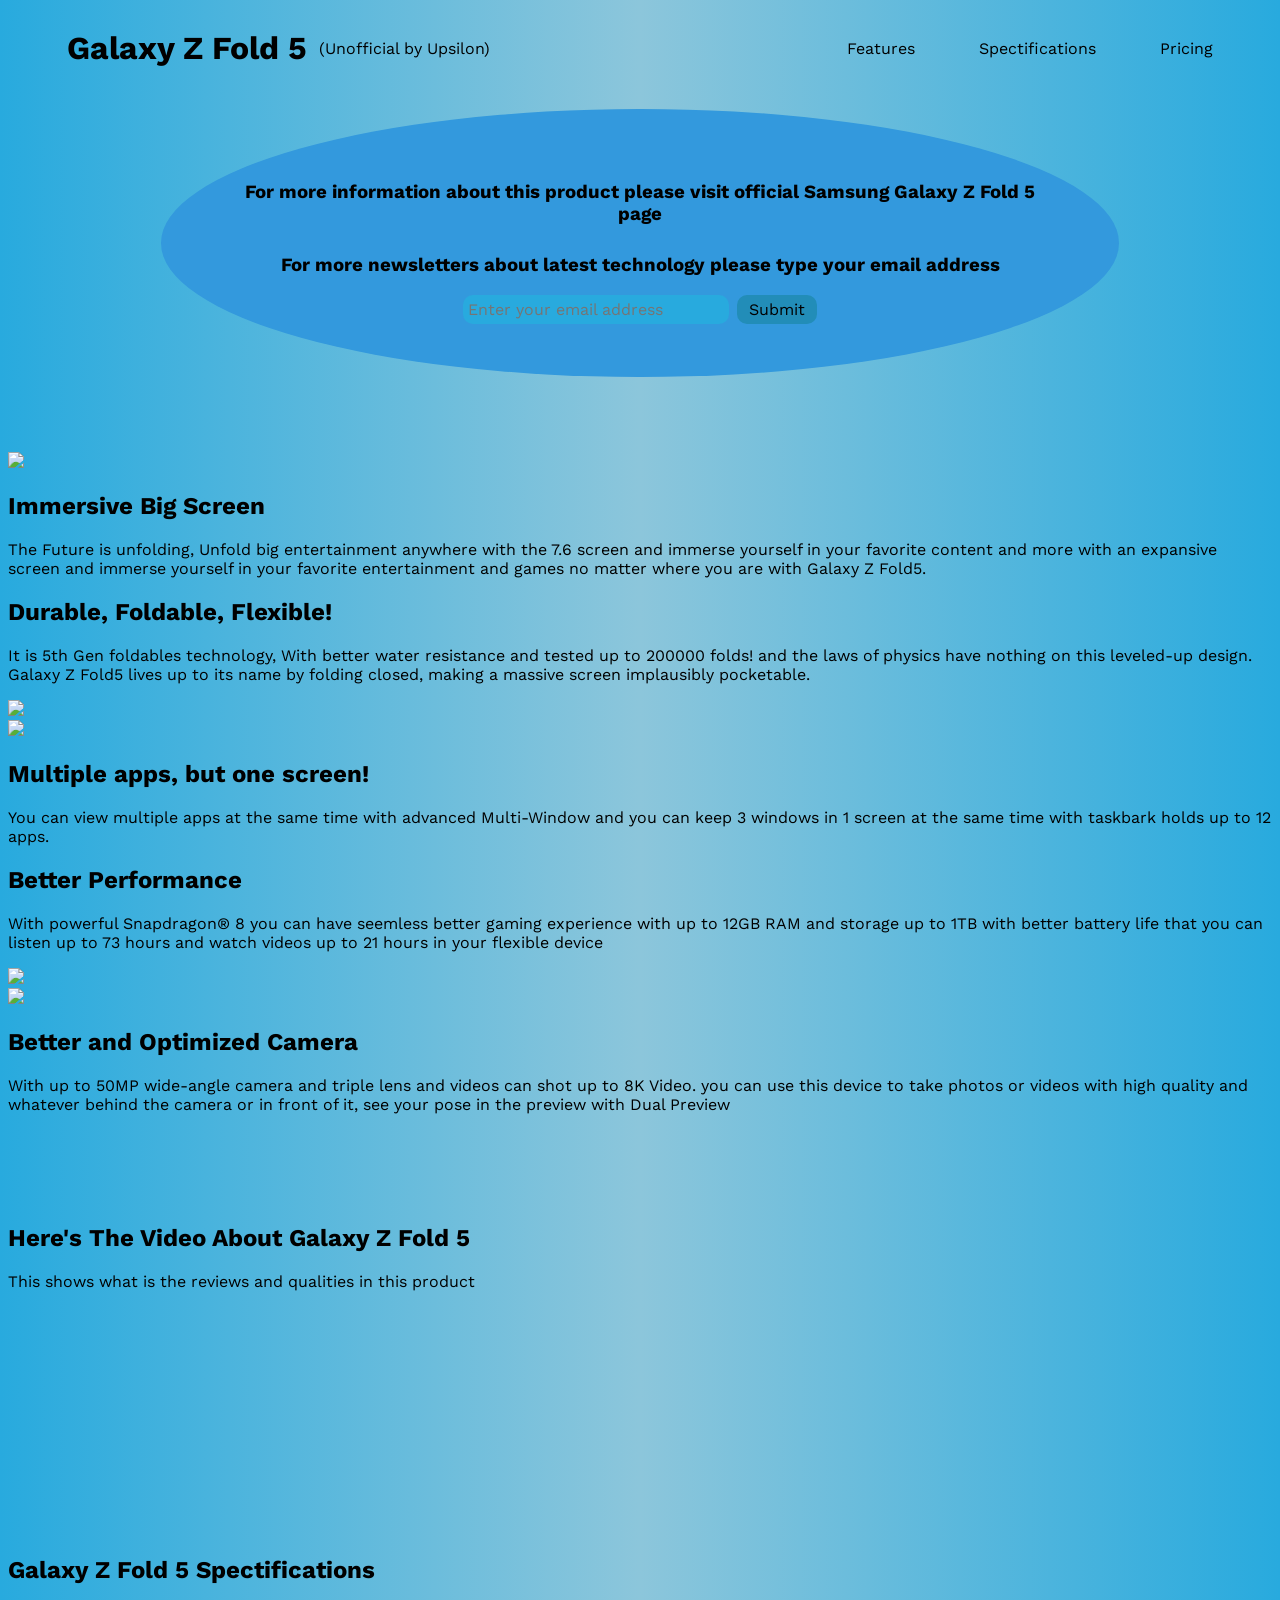
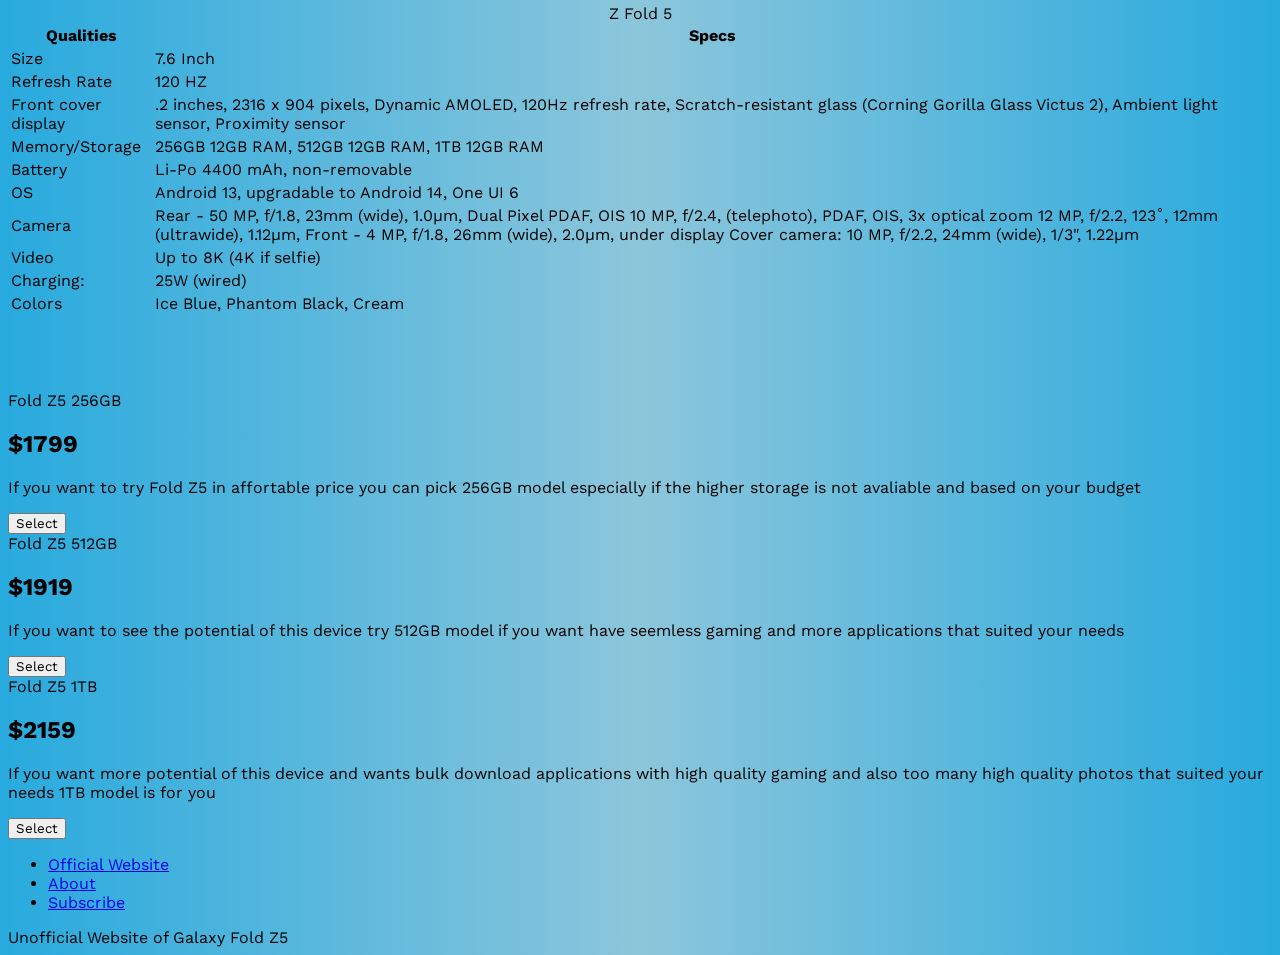
==== commit eaee61b8: "design #hero element" ====
--- a/index.html
+++ b/index.html
@@ -28,14 +28,14 @@
         </ul>
     <nav>
     </header>
-    <main>
+    <div class="hero-container">
         <section id="hero">
             <h3>For more information about this product please visit official <a href"https://www.samsung.com/us/smartphones/galaxy-z-fold5/" id="z-fold-specs">Samsung Galaxy Z Fold 5</a> page
             </h3>
             <h3>
                 For more newsletters about latest technology please type your email address
             </h3>
-            <form id="form" action="https://www.freecodecamp.com/email-submit">
+            <form id="form">
                 <input
                     name="email"
                     id="email"
@@ -46,6 +46,8 @@
                 <input id="submit" type="submit" value="Submit" class="btn" />
             </form>
         </section>
+    </div>
+    <main>
         <section id="Features">
             <div class="grid">
                 <div class="block">
--- a/styles.css
+++ b/styles.css
@@ -15,7 +15,7 @@
     flex-direction: row;
     justify-content: space-around;
     align-items: center;
-    gap: 20vw;
+    gap: 15.5vw;
 }
 
 .title{
@@ -26,7 +26,7 @@
 
 nav ul{
     display: flex;
-    gap: 8vw;
+    gap: 5vw;
     list-style-type: none;
 }
 
@@ -36,8 +36,70 @@
 }
 
 main{
-    visibility: hidden;
+    display: flex;
+    flex-direction: column;
+    gap: 75px;
+    margin-top: 75px;
 }
+
+.hero-container{
+    display: flex;
+    justify-content: center;
+    margin-top: 20px;
+}
+
+#hero{
+    display: flex;
+    flex-direction: column;
+    justify-content: space-around;
+    align-items: center;
+    background: #3399dd;
+    width: 65vw;
+    text-align: center;
+    padding: 4.25% 5%;
+    border-radius: 50%;
+}
+
+#hero h3:first-child{
+    margin-bottom: 10px;
+}
+
+#hero form{
+    display: flex;
+    gap: 8px;
+}
+
+#hero form #email{
+    background-color: #28aade;
+    border: none;
+    padding: 5px;
+    font-size: 1em;
+    border-radius: 10px;
+    width: 20vw;
+}
+
+#hero form #email:focus{
+    outline: none;
+}
+
+#hero form #submit{
+    border: none;
+    background-color: #228db8;
+    font-size: 1em;
+    padding: 5px 12px;
+    border-radius: 10px;
+    cursor: pointer;
+}
+
+#hero form #submit:hover{
+    color: #228db8;
+    background-color: black;
+}
+
+#hero form #submit:active{
+    opacity: 0.8;
+}
+
 
 .img-container img{
     width: 300px;
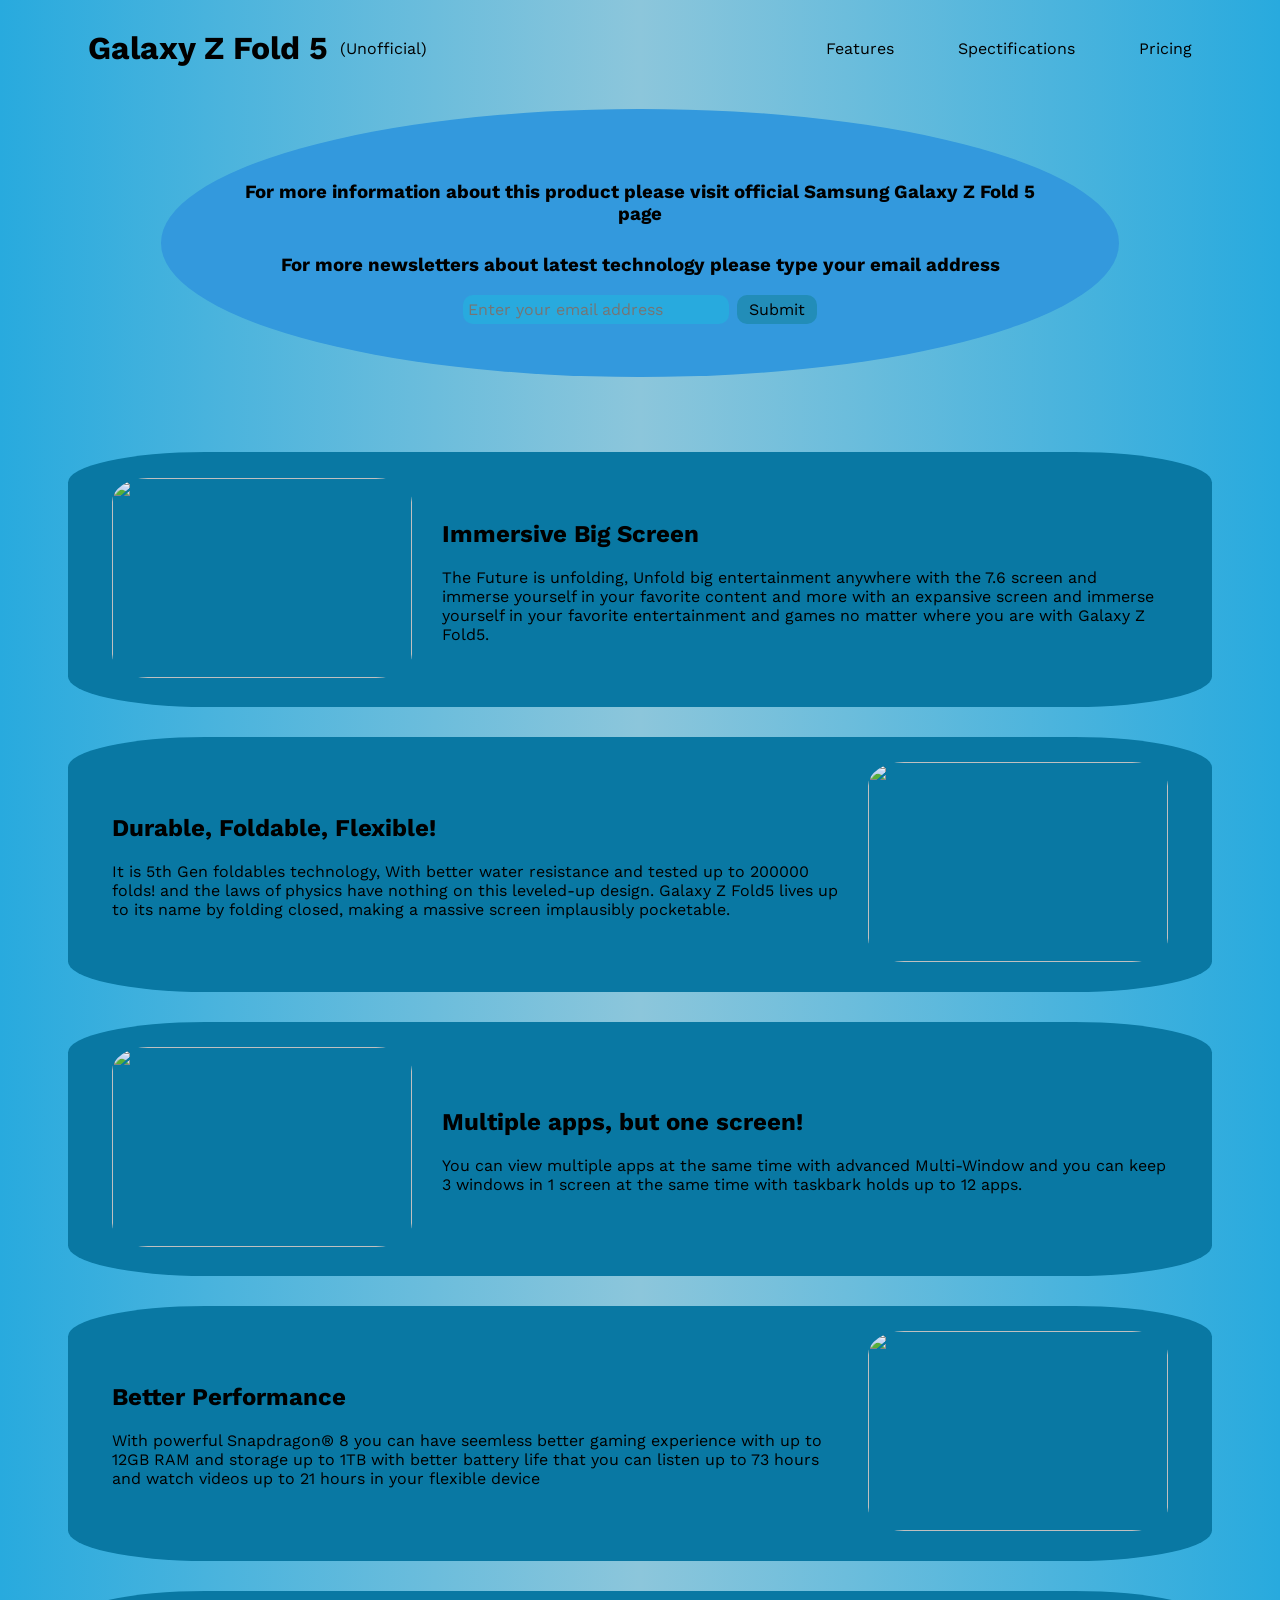
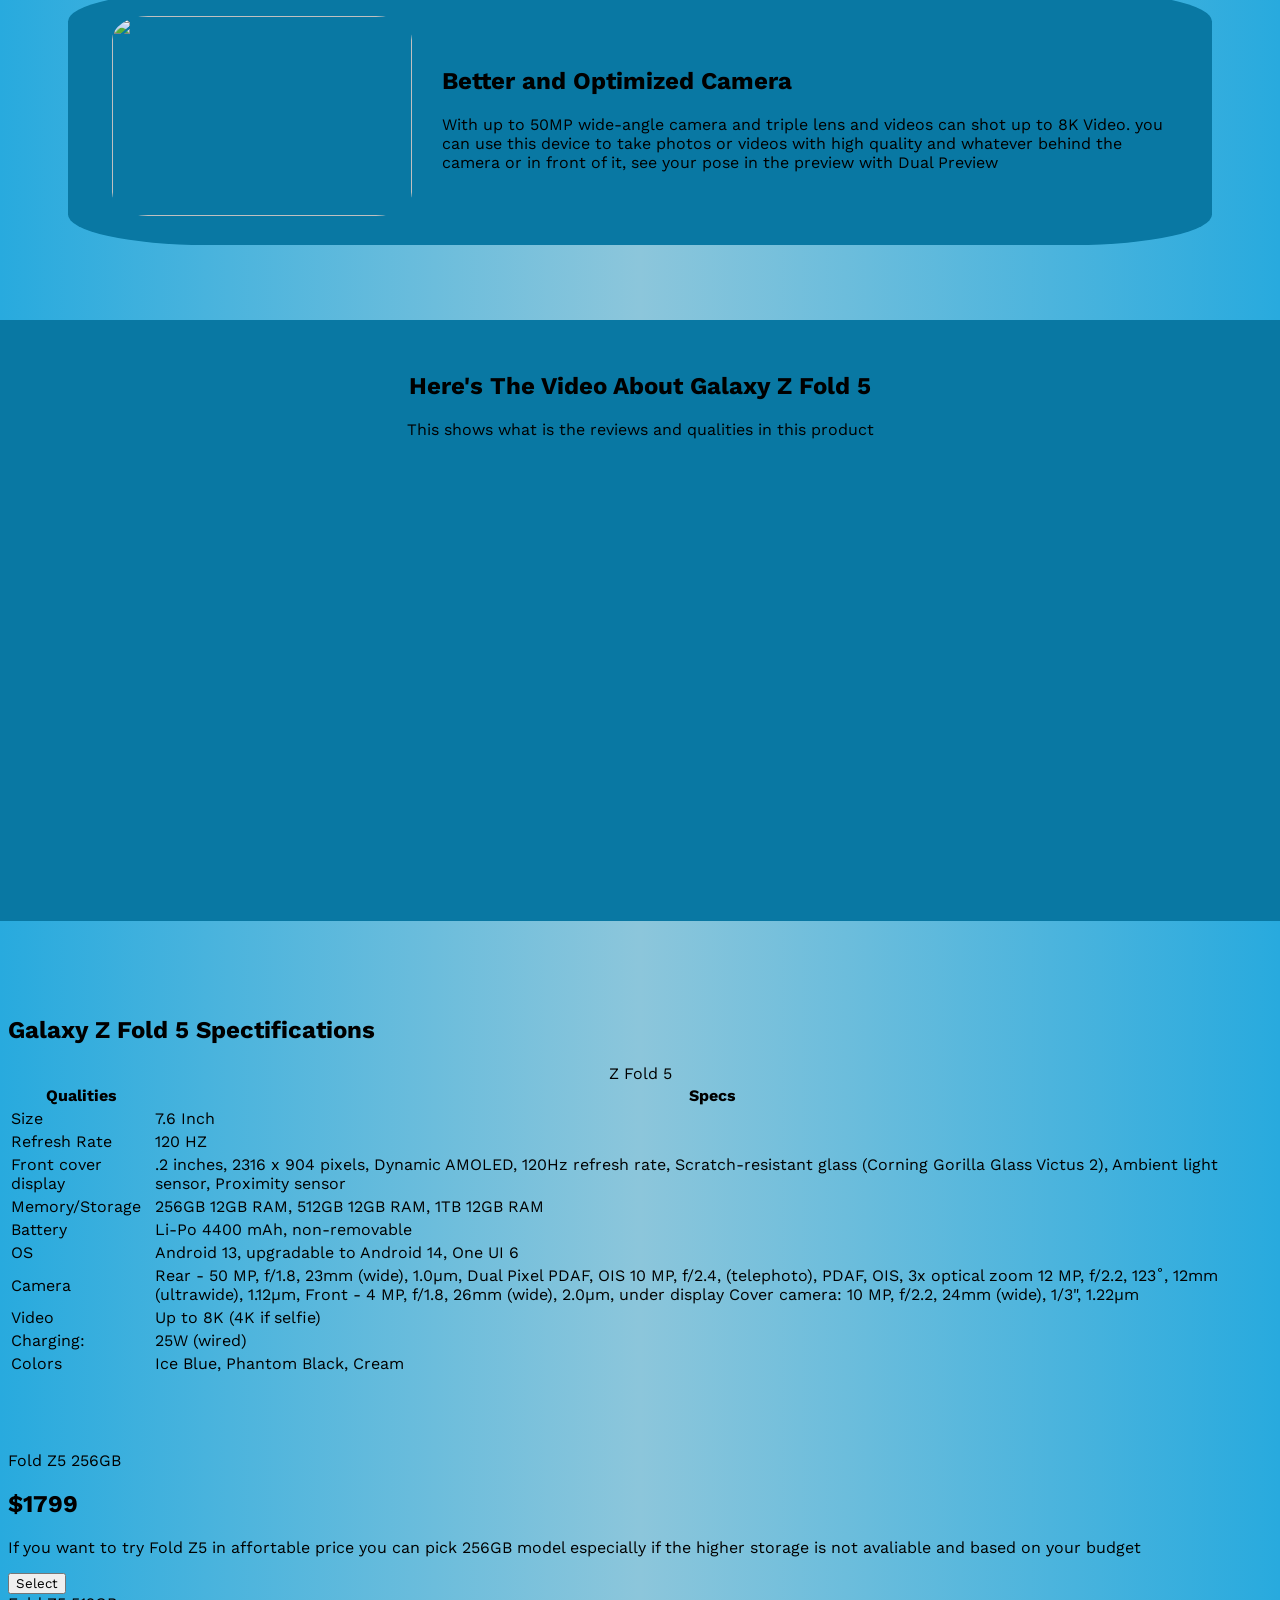
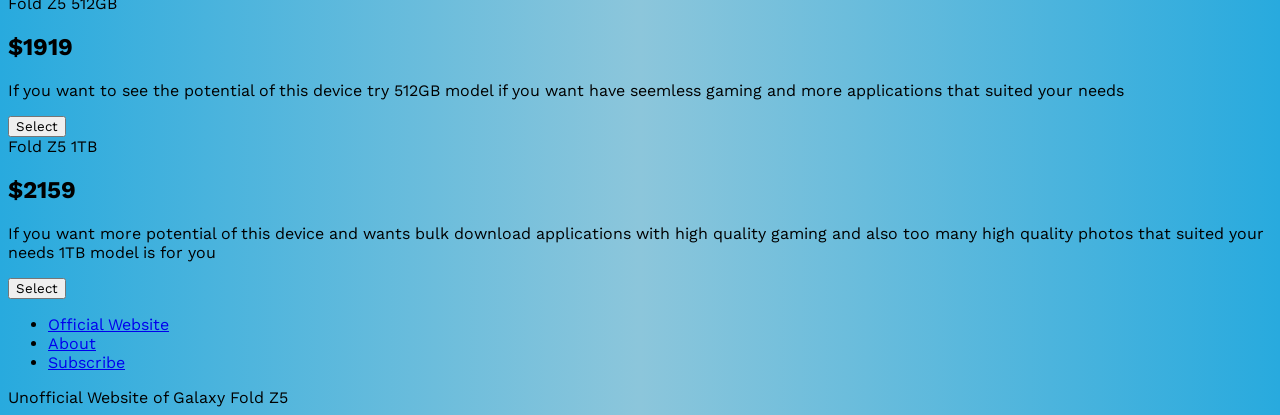
==== commit 15d8b458: "design features and video section" ====
--- a/index.html
+++ b/index.html
@@ -12,7 +12,7 @@
     <header id="header">
     <div class="title">
         <h1 class="header-title">Galaxy Z Fold 5</h1>
-        <p class="subtitle-title">(Unofficial by Upsilon)</p>
+        <p class="subtitle-title">(Unofficial)</p>
     </div>
     <nav id="nav-bar">
         <ul>
@@ -51,77 +51,76 @@
         <section id="Features">
             <div class="grid">
                 <div class="block">
-                <div class="img-container">
-                    <img src="https://upload.wikimedia.org/wikipedia/commons/4/4d/Samsung_Galaxy_Fold_5.jpg" width="500" class="img-features">
-                </div>
-                <div class="desc">
-                    <h2>Immersive Big Screen</h2>
-                    <p>The Future is unfolding, Unfold big entertainment anywhere with the 7.6 screen and immerse yourself in your favorite content and more with an expansive screen and immerse yourself in your favorite entertainment and games no matter where you are with Galaxy Z Fold5.
-        </p>
-                </div>
+                    <div class="img-container">
+                        <img src="https://upload.wikimedia.org/wikipedia/commons/4/4d/Samsung_Galaxy_Fold_5.jpg" width="500" class="img-features">
+                    </div>
+                    <div class="desc">
+                        <h2>Immersive Big Screen</h2>
+                        <p>The Future is unfolding, Unfold big entertainment anywhere with the 7.6 screen and immerse yourself in your favorite content and more with an expansive screen and immerse yourself in your favorite entertainment and games no matter where you are with Galaxy Z Fold5.</p>
+                    </div>
                 </div> 
             </div>
             <div class="grid">
                 <div class="block">
-                <div class="desc">
-                    <h2>Durable, Foldable, Flexible!</h2>
-                    <p>It is 5th Gen foldables technology, With better water resistance and tested up to 200000 folds! and the laws of physics have nothing on this leveled-up design. Galaxy Z Fold5 lives up to its name by folding closed, making a massive screen implausibly pocketable.</p>
-                </div>
-                <div class="img-container">
-                    <img src="https://www.giztab.com/wp-content/uploads/2020/01/Samsung-Galaxy-FOLD-_26-1024x683.jpg" class="img-features">
-                </div>
-                </div>
-            </div>
-            <div class="grid">
-                <div class="block">
-                <div class="img-container">
-                    <img src="https://cdn.mos.cms.futurecdn.net/WbFWhkQLf3X8VXDf5gAuDQ.jpg" class="img-features">
-                </div>
-                <div class="desc">
-                    <h2>Multiple apps, but one screen!</h2>
-                    <p>You can view multiple apps at the same time with advanced Multi-Window and you can keep 3 windows in 1 screen at the same time with taskbark holds up to 12 apps.</p>
-                </div>
-                </div>
-            </div>
-            <div class="grid">
-                <div class="block">
-                <div class="desc">
-                    <h2>Better Performance</h2>
-                    <p>With powerful Snapdragon® 8 you can have seemless better gaming experience with up to 12GB RAM and storage up to 1TB with better battery life that you can listen up to 73 hours and watch videos up to 21 hours in your flexible device</p>
-                </div>
-                <div class="img-container">
-                    <img src="https://cdn.mos.cms.futurecdn.net/6yfPx9UBEtGjisxyDjAQAW.jpg" class="img-features">
-                </div>
+                    <div class="desc">
+                        <h2>Durable, Foldable, Flexible!</h2>
+                        <p>It is 5th Gen foldables technology, With better water resistance and tested up to 200000 folds! and the laws of physics have nothing on this leveled-up design. Galaxy Z Fold5 lives up to its name by folding closed, making a massive screen implausibly pocketable.</p>
+                    </div>
+                    <div class="img-container">
+                        <img src="https://www.giztab.com/wp-content/uploads/2020/01/Samsung-Galaxy-FOLD-_26-1024x683.jpg" class="img-features">
+                    </div>
+                </div>
+            </div>
+            <div class="grid">
+                <div class="block">
+                    <div class="img-container">
+                        <img src="https://cdn.mos.cms.futurecdn.net/WbFWhkQLf3X8VXDf5gAuDQ.jpg" class="img-features">
+                    </div>
+                    <div class="desc">
+                        <h2>Multiple apps, but one screen!</h2>
+                        <p>You can view multiple apps at the same time with advanced Multi-Window and you can keep 3 windows in 1 screen at the same time with taskbark holds up to 12 apps.</p>
+                    </div>
+                </div>
+            </div>
+            <div class="grid">
+                <div class="block">
+                    <div class="desc">
+                        <h2>Better Performance</h2>
+                        <p>With powerful Snapdragon® 8 you can have seemless better gaming experience with up to 12GB RAM and storage up to 1TB with better battery life that you can listen up to 73 hours and watch videos up to 21 hours in your flexible device</p>
+                    </div>
+                    <div class="img-container">
+                        <img src="https://cdn.mos.cms.futurecdn.net/6yfPx9UBEtGjisxyDjAQAW.jpg" class="img-features">
+                    </div>
                 </div> 
             </div>
             <div class="grid">
                 <div class="block">
-                <div class="img-container">
-                    <img src="https://www.sammobile.com/wp-content/uploads/2023/08/Galaxy-Z-Fold-5-review-42.jpg" class="img-features">
-                </div>
-                <div class="desc">
-                    <h2>Better and Optimized Camera</h2>
-                    <p>With up to 50MP wide-angle camera and triple lens and videos can shot up to 8K Video. you can use this device to take photos or videos with high quality and whatever behind the camera or in front of it, see your pose in the preview with Dual Preview</p>
-                </div>
-            </div>
+                    <div class="img-container">
+                        <img src="https://www.sammobile.com/wp-content/uploads/2023/08/Galaxy-Z-Fold-5-review-42.jpg" class="img-features">
+                    </div>
+                    <div class="desc">
+                        <h2>Better and Optimized Camera</h2>
+                        <p>With up to 50MP wide-angle camera and triple lens and videos can shot up to 8K Video. you can use this device to take photos or videos with high quality and whatever behind the camera or in front of it, see your pose in the preview with Dual Preview</p>
+                    </div>
+                </div>
             </div>  
         </section>
         <section id="Video">
             <div class="grid">
                 <div class="vid-block">
-                <div class="vid-caption">
-                    <h1>Here's The Video About Galaxy Z Fold 5</h1>
-                <p>This shows what is the reviews and qualities in this product</p>
-                </div>
-                <div class="vid-container">
-                <iframe
-                    id="video"
-                    class="vid"
-                    src="https://www.youtube-nocookie.com/embed/dd7byp2pExs?rel=0&amp;controls=0&amp;showinfo=0"
-                    frameborder="0"
-                    allowfullscreen
-                ></iframe>            
-                </div>
+                    <div class="vid-caption">
+                        <h1>Here's The Video About Galaxy Z Fold 5</h1>
+                    <p>This shows what is the reviews and qualities in this product</p>
+                    </div>
+                    <div class="vid-container">
+                    <iframe
+                        id="video"
+                        class="vid"
+                        src="https://www.youtube-nocookie.com/embed/dd7byp2pExs?rel=0&amp;controls=0&amp;showinfo=0"
+                        frameborder="0"
+                        allowfullscreen
+                    ></iframe>            
+                    </div>
                 </div>
             </div> 
         </section>
--- a/styles.css
+++ b/styles.css
@@ -8,6 +8,7 @@
     background: -moz-linear-gradient(90deg, rgba(40, 170, 222, 1) 0%, rgba(140, 198, 219, 1) 50%, rgba(40, 170, 222, 1) 100%);
     background: linear-gradient(90deg, rgba(40, 170, 222, 1) 0%, rgba(140, 198, 219, 1) 50%, rgba(40, 170, 222, 1) 100%);
     filter: progid:DXImageTransform.Microsoft.gradient(startColorstr="#28AADE", endColorstr="#28AADE", GradientType=1);
+    padding: 0;
 }
 
 header{
@@ -100,7 +101,58 @@
     opacity: 0.8;
 }
 
+#Features{
+    display: flex;
+    flex-direction: column;
+    justify-content: center;
+    align-items: center;
+    gap: 30px;
+}
+
+#Features .grid{
+    background: #0978a3;
+    padding: 2% 3.5%;
+    border-radius: 12%;
+}
+
+#Features .grid .block{
+    display: flex;
+    gap: 30px;
+    width: 82.5vw;
+    align-items: center;
+    justify-content: space-around;
+}
 
 .img-container img{
     width: 300px;
+    height: 200px;
+    border-radius: 12%;
 }
+
+#Video{
+    width: 100vw;
+    background: #0978a3;
+    margin-left: -8px;
+    padding-top: 2.5%;
+    padding-bottom: 3%;
+}
+
+#Video .grid{
+    display: flex;
+    align-items: center;
+    justify-content: center;
+}
+
+.vid-block{
+    display: flex;
+    flex-direction: column;
+    justify-content: center;
+    align-items: center;
+    text-align: center;
+}
+
+.vid-container iframe{
+    width: 750px;
+    height: 425px;
+    border-radius: 2%;
+}
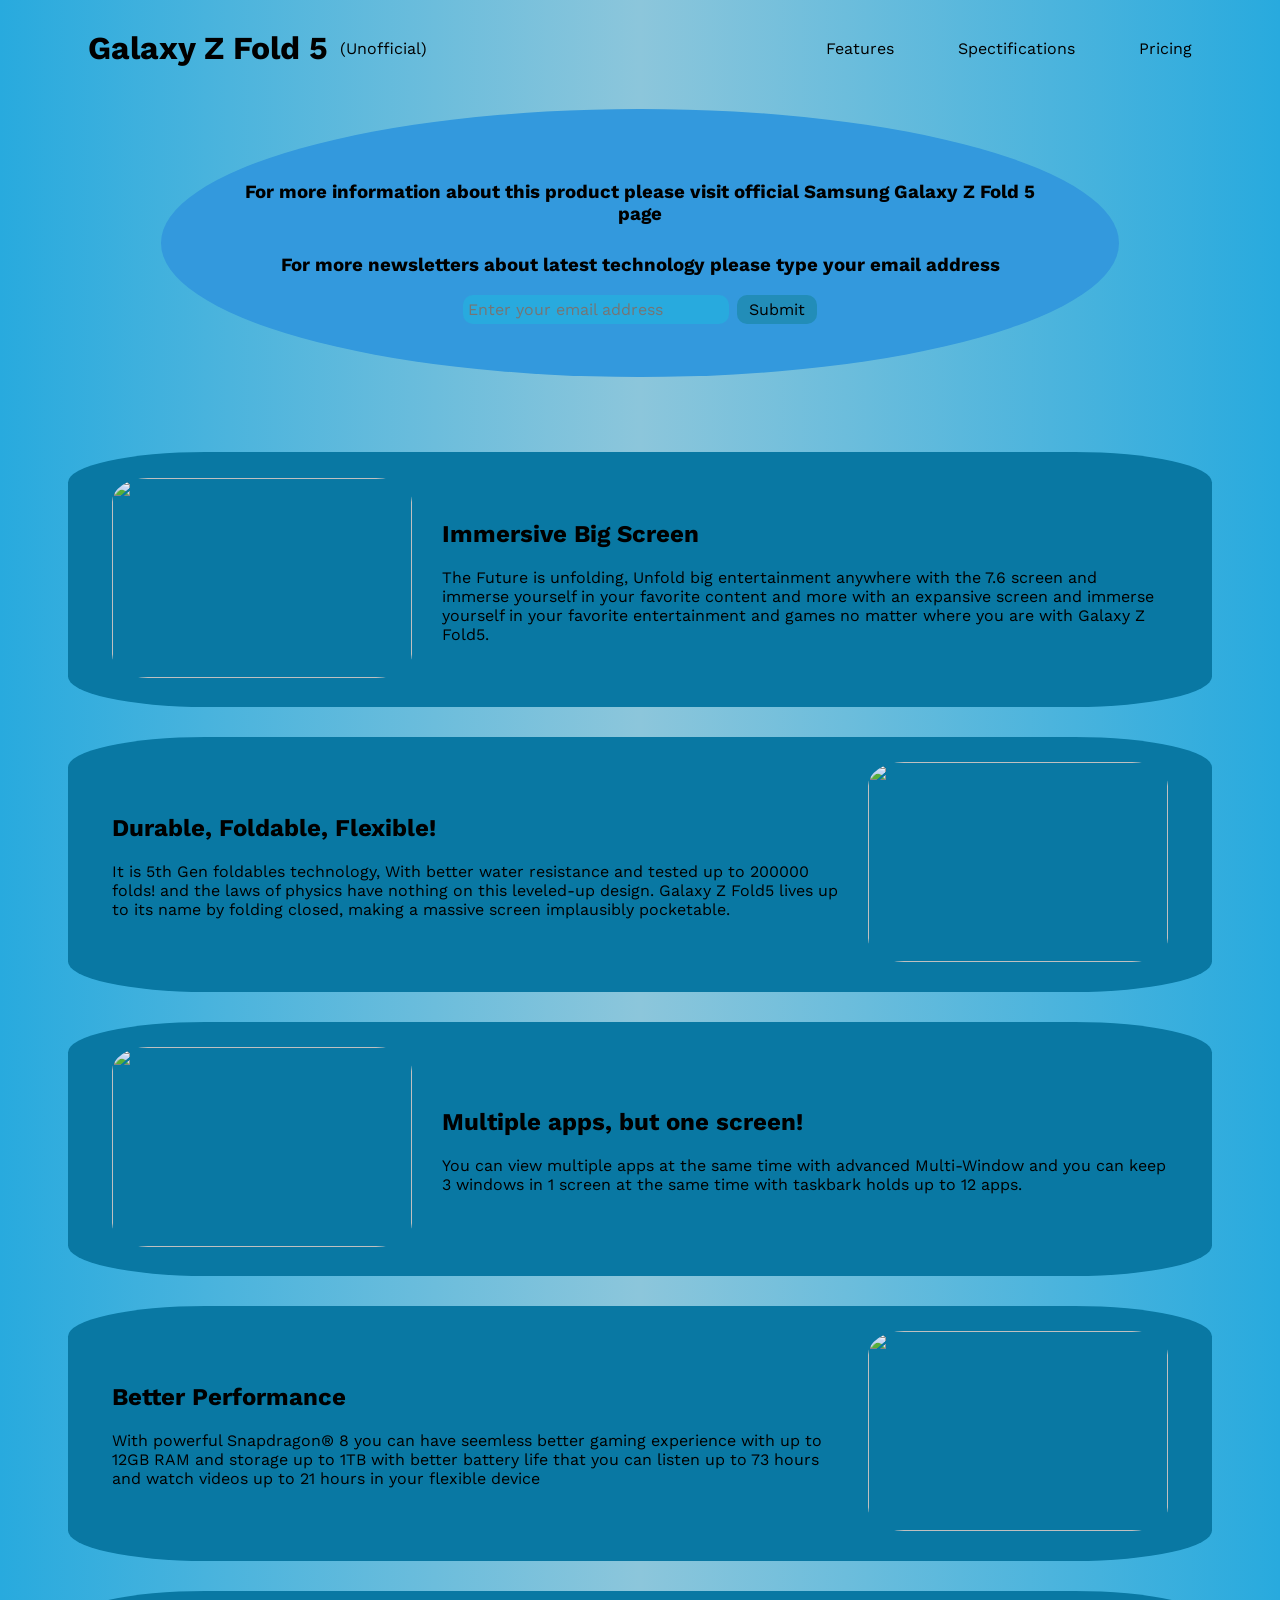
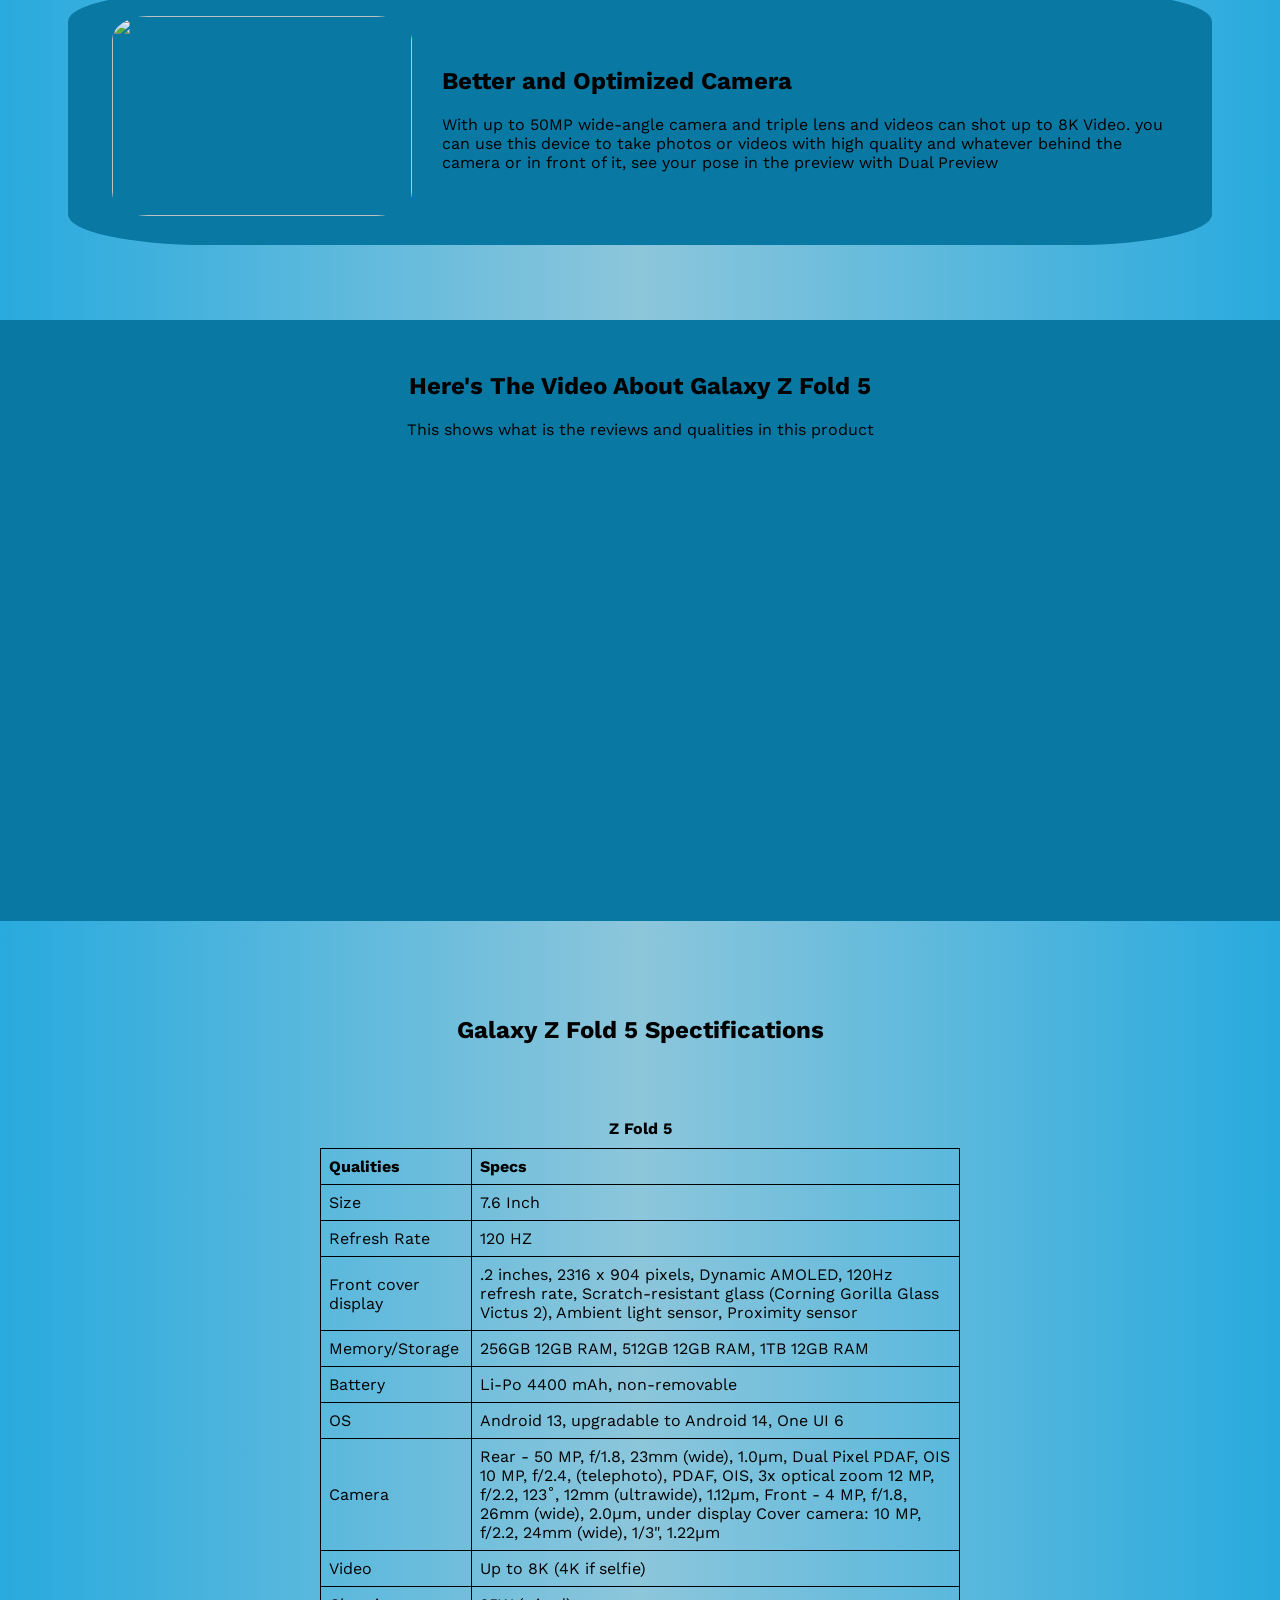
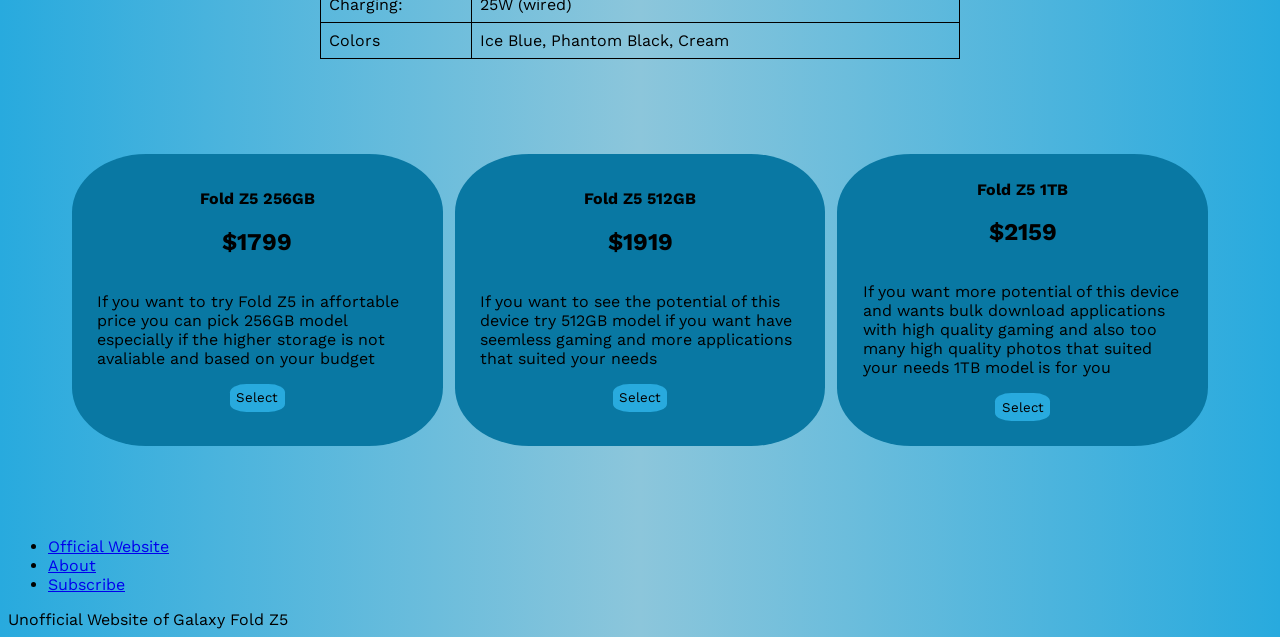
==== commit ef069b29: "design specs and product section" ====
--- a/index.html
+++ b/index.html
@@ -126,64 +126,64 @@
         </section>
         <section id="Spectifications">
             <div class="table-container">
-            <h1>Galaxy Z Fold 5 Spectifications</h1>
-            <table>
-            <caption>Z Fold 5</caption>
-            <thead>
-                <tr>
-                    <th>Qualities</th>
-                    <th>Specs</th>
-                </tr>
-            </thead>
-            <tbody>
-                <tr>
-                    <td>Size</td>
-                    <td>7.6 Inch</td>
-                </tr>
-                <tr>
-                    <td>Refresh Rate</td>
-                    <td>120 HZ</td>
-                </tr>
-                <tr>
-                    <td>Front cover display</td>
-                    <td>.2 inches, 2316 x 904 pixels, Dynamic AMOLED, 120Hz refresh rate, Scratch-resistant glass (Corning Gorilla Glass Victus 2), Ambient light sensor, Proximity sensor</td>
-                </tr>
-                <tr>
-                    <td>Memory/Storage</td>
-                    <td>256GB 12GB RAM, 512GB 12GB RAM, 1TB 12GB RAM</td>
-                </tr>
-                <tr>
-                    <td>Battery</td>
-                    <td>Li-Po 4400 mAh, non-removable</td>
-                </tr>
-                <tr>
-                    <td>OS</td>
-                    <td>Android 13, upgradable to Android 14, One UI 6</td>
-                </tr>
-                <tr>
-                    <td>
-    Camera</td>
-                    <td>Rear - 50 MP, f/1.8, 23mm (wide), 1.0µm, Dual Pixel PDAF, OIS
-    10 MP, f/2.4, (telephoto), PDAF, OIS, 3x optical zoom
-    12 MP, f/2.2, 123˚, 12mm (ultrawide), 1.12µm, Front - 4 MP, f/1.8, 26mm (wide), 2.0µm, under display
-    Cover camera:
-    10 MP, f/2.2, 24mm (wide), 1/3", 1.22µm</td>
-                </tr>
-                <tr>
-                    <td>Video</td>
-                    <td>Up to 8K (4K if selfie)</td>
-                </tr>
-                <tr>
-                    <td>Charging:</td>
-                    <td>25W (wired)	</td>
-                </tr>
-                <tr>
-                    <td>Colors</td>
-                    <td>Ice Blue, Phantom Black, Cream</td>
-                </tr>
-            </tbody>
-        </table>
-        </div> 
+                <h1>Galaxy Z Fold 5 Spectifications</h1>
+                <table>
+                    <caption>Z Fold 5</caption>
+                    <thead>
+                        <tr>
+                            <th>Qualities</th>
+                            <th>Specs</th>
+                        </tr>
+                    </thead>
+                    <tbody>
+                        <tr>
+                            <td>Size</td>
+                            <td>7.6 Inch</td>
+                        </tr>
+                        <tr>
+                            <td>Refresh Rate</td>
+                            <td>120 HZ</td>
+                        </tr>
+                        <tr>
+                            <td>Front cover display</td>
+                            <td>.2 inches, 2316 x 904 pixels, Dynamic AMOLED, 120Hz refresh rate, Scratch-resistant glass (Corning Gorilla Glass Victus 2), Ambient light sensor, Proximity sensor</td>
+                        </tr>
+                        <tr>
+                            <td>Memory/Storage</td>
+                            <td>256GB 12GB RAM, 512GB 12GB RAM, 1TB 12GB RAM</td>
+                        </tr>
+                        <tr>
+                            <td>Battery</td>
+                            <td>Li-Po 4400 mAh, non-removable</td>
+                        </tr>
+                        <tr>
+                            <td>OS</td>
+                            <td>Android 13, upgradable to Android 14, One UI 6</td>
+                        </tr>
+                        <tr>
+                            <td>
+            Camera</td>
+                            <td>Rear - 50 MP, f/1.8, 23mm (wide), 1.0µm, Dual Pixel PDAF, OIS
+            10 MP, f/2.4, (telephoto), PDAF, OIS, 3x optical zoom
+            12 MP, f/2.2, 123˚, 12mm (ultrawide), 1.12µm, Front - 4 MP, f/1.8, 26mm (wide), 2.0µm, under display
+            Cover camera:
+            10 MP, f/2.2, 24mm (wide), 1/3", 1.22µm</td>
+                        </tr>
+                        <tr>
+                            <td>Video</td>
+                            <td>Up to 8K (4K if selfie)</td>
+                        </tr>
+                        <tr>
+                            <td>Charging:</td>
+                            <td>25W (wired)	</td>
+                        </tr>
+                        <tr>
+                            <td>Colors</td>
+                            <td>Ice Blue, Phantom Black, Cream</td>
+                        </tr>
+                    </tbody>
+                </table>
+            </div> 
         </section>
         <section id="Pricing">
             <div class ="product" id="256GB">
--- a/styles.css
+++ b/styles.css
@@ -129,10 +129,13 @@
     border-radius: 12%;
 }
 
+#Video, #Spectifications{
+    width: 100vw;
+    margin-left: -8px;
+}
+
 #Video{
-    width: 100vw;
     background: #0978a3;
-    margin-left: -8px;
     padding-top: 2.5%;
     padding-bottom: 3%;
 }
@@ -155,4 +158,68 @@
     width: 750px;
     height: 425px;
     border-radius: 2%;
+}
+
+.table-container{
+    display: flex;
+    flex-direction: column;
+    justify-content: center;
+    align-items: center;
+    gap: 35px;
+}
+
+table {
+    border-collapse: collapse;
+    width: 50%;
+    margin: 20px;
+}
+th, td {
+    border: 1px solid black;
+    padding: 8px;
+    text-align: left;
+}
+caption {
+    caption-side: top;
+    font-weight: bold;
+    margin-bottom: 10px;
+}
+
+#Pricing {
+  display: flex;
+  flex-direction: row;
+  justify-content: center;
+  margin-bottom: 75px;
+  gap: 12px;
+}
+
+#Pricing .product{
+    background: #0978a3;
+    border-radius: 20%;
+    display: flex;
+    flex-direction: column;
+    align-items: center;
+    justify-content: center;
+    padding: 2%;
+    width: 25vw;
+}
+
+#Pricing .product .level{
+    font-weight: bold;
+} 
+
+#Pricing .product .btn{
+    background-color: #28aade;
+    border: none;
+    padding: 2%;
+    border-radius: 30%;
+    cursor: pointer;
+}
+
+#Pricing .product .btn:hover{
+    color: #28aade;
+    background-color: #000;
+}
+
+#Pricing .product .btn:active{
+    opacity: 0.8;
 }
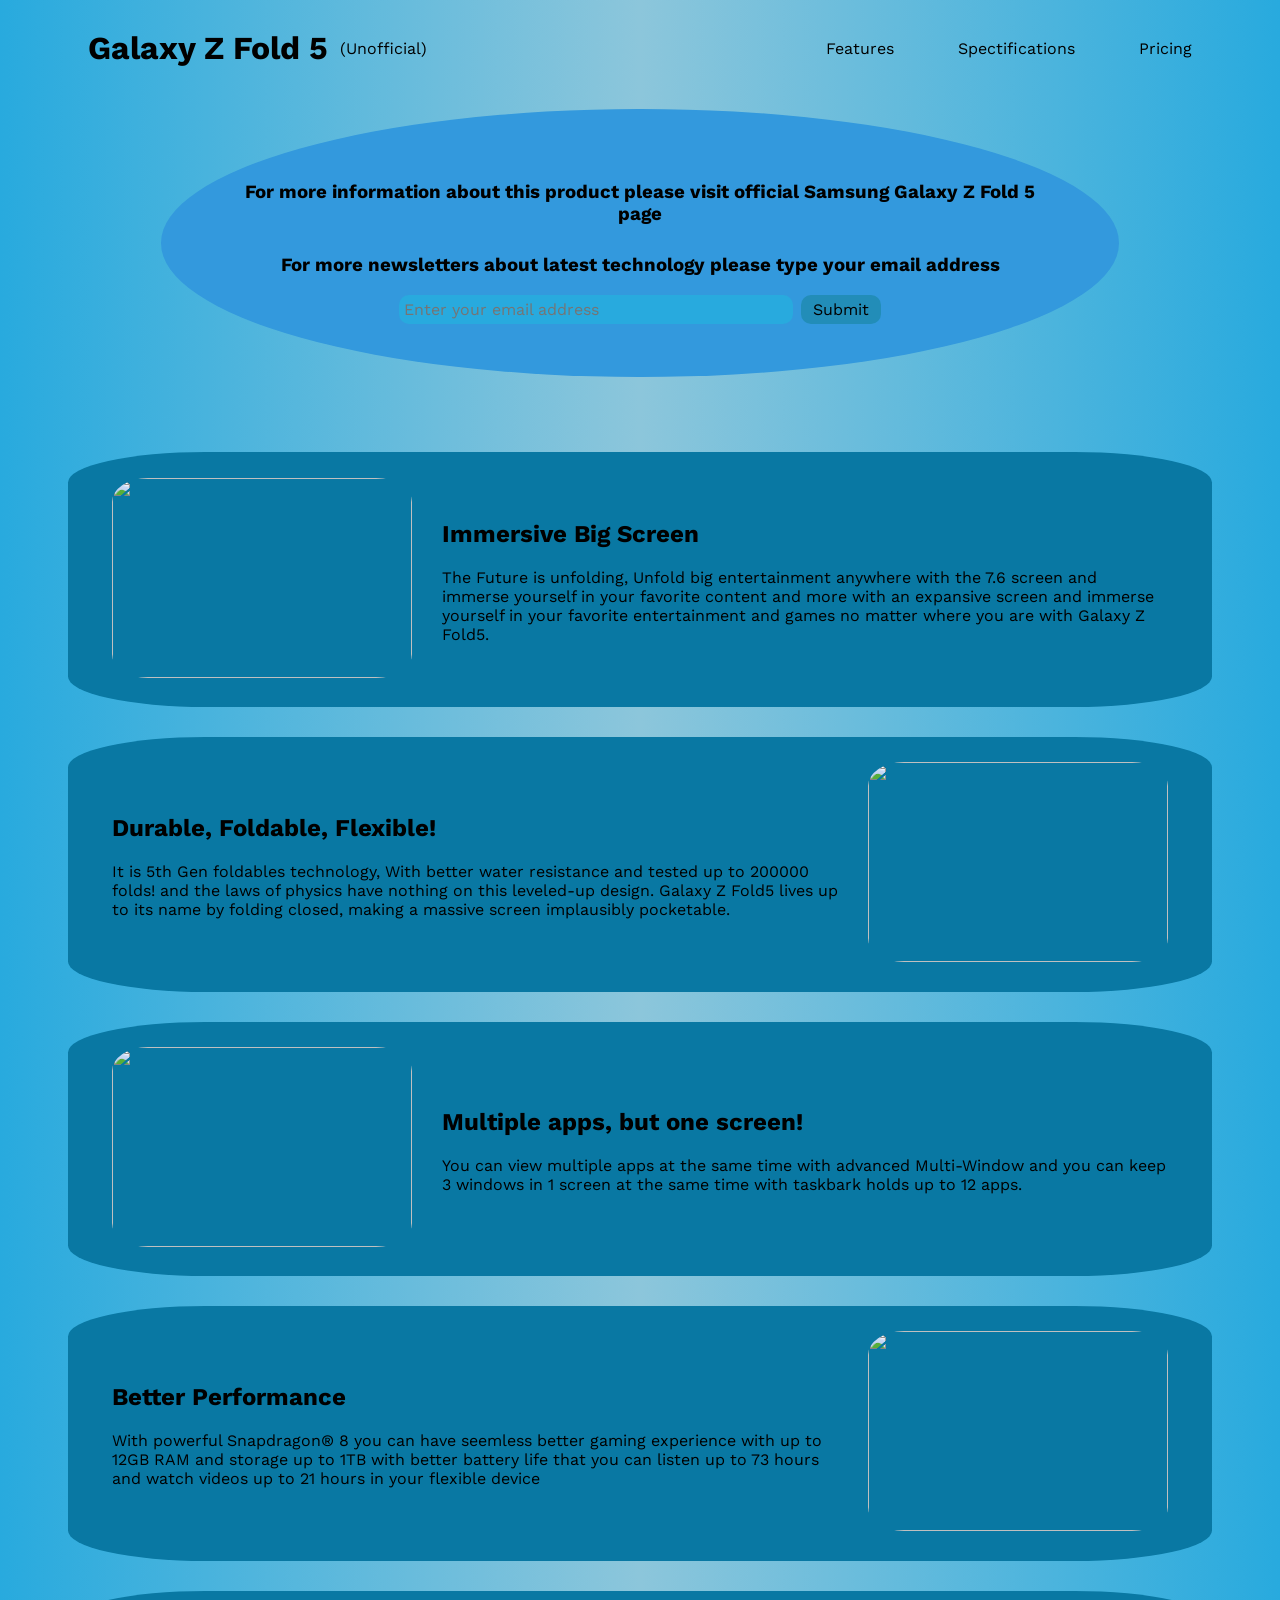
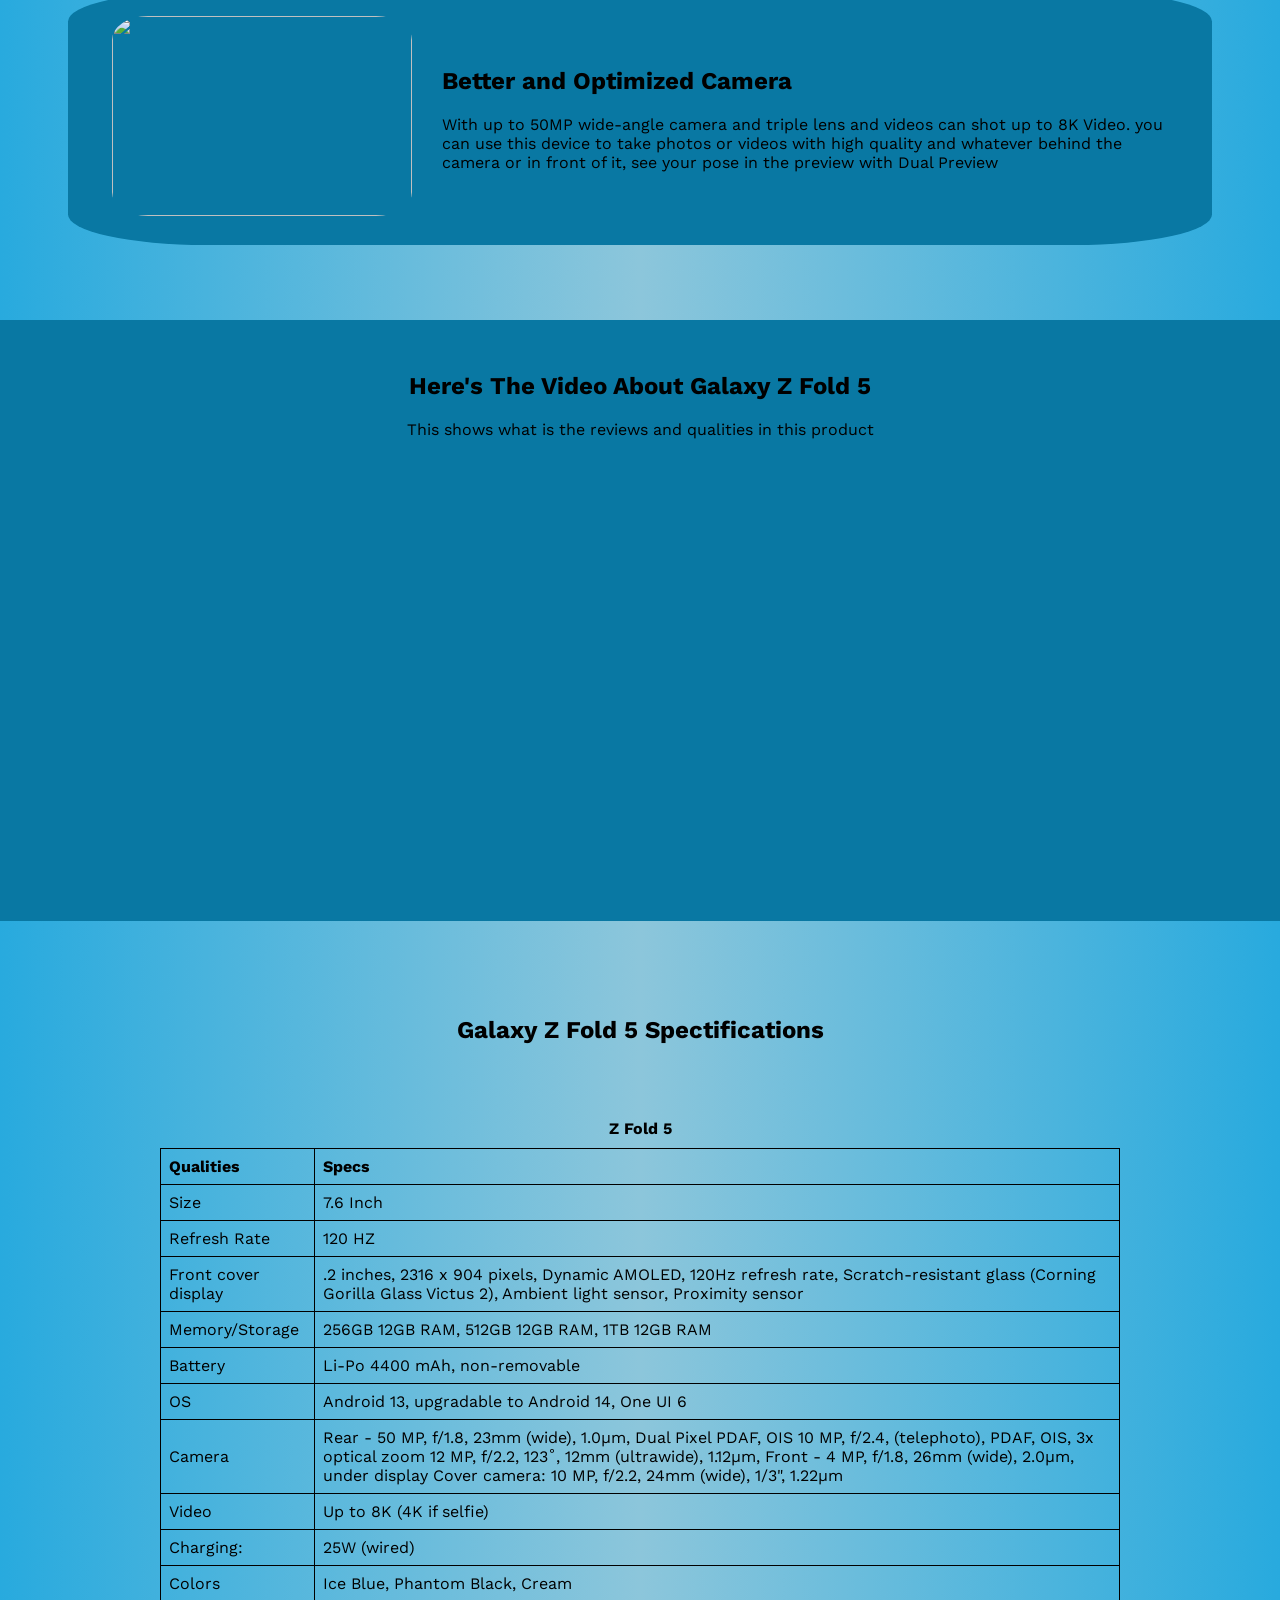
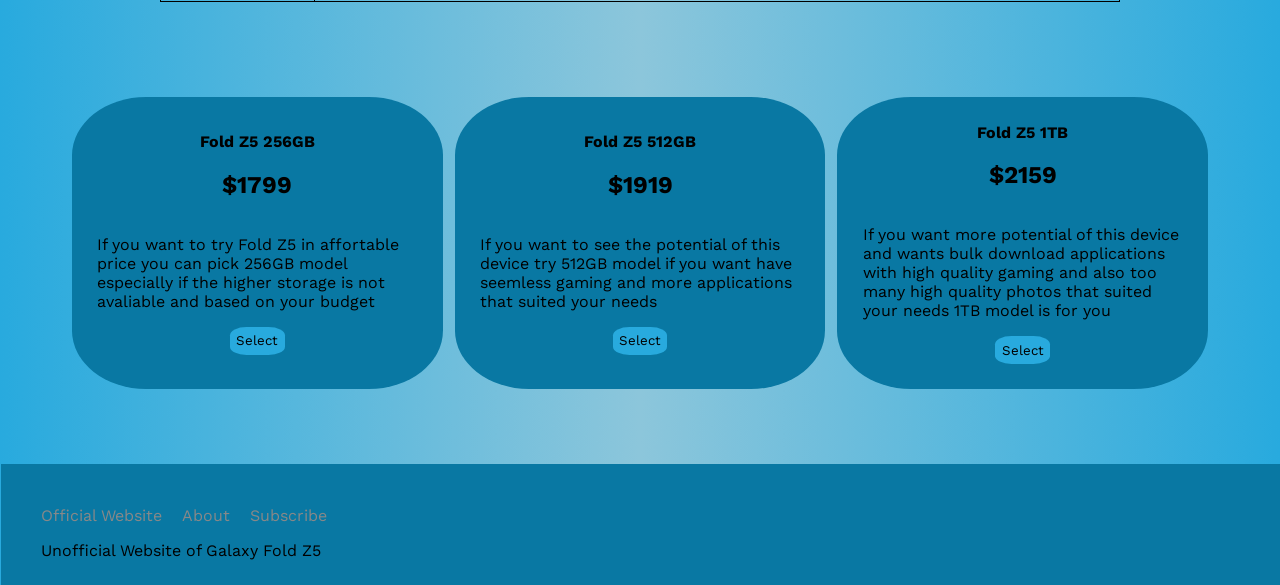
==== commit 4644131d: "make this page more responsive to smaller width" ====
--- a/index.html
+++ b/index.html
@@ -10,23 +10,23 @@
     <link href="https://fonts.googleapis.com/css2?family=Rubik:wght@300;400;500;700&family=Work+Sans:wght@200;300;500;600;700&display=swap" rel="stylesheet">
   <body>
     <header id="header">
-    <div class="title">
-        <h1 class="header-title">Galaxy Z Fold 5</h1>
-        <p class="subtitle-title">(Unofficial)</p>
-    </div>
-    <nav id="nav-bar">
-        <ul>
-            <li>
-                <a class="nav-link" href="#Features">Features</a>
-            </li>
-            <li>
-                <a class="nav-link" href="#Spectifications">Spectifications</a>
-            </li>
-            <li>
-                <a class="nav-link" href="#Pricing">Pricing</a>
-            </li>
-        </ul>
-    <nav>
+        <div class="title">
+            <h1 class="header-title">Galaxy Z Fold 5</h1>
+            <p class="subtitle-title">(Unofficial)</p>
+        </div>
+        <nav id="nav-bar">
+            <ul>
+                <li>
+                    <a class="nav-link" href="#Features">Features</a>
+                </li>
+                <li>
+                    <a class="nav-link" href="#Spectifications">Spectifications</a>
+                </li>
+                <li>
+                    <a class="nav-link" href="#Pricing">Pricing</a>
+                </li>
+            </ul>
+        <nav>
     </header>
     <div class="hero-container">
         <section id="hero">
@@ -110,7 +110,7 @@
                 <div class="vid-block">
                     <div class="vid-caption">
                         <h1>Here's The Video About Galaxy Z Fold 5</h1>
-                    <p>This shows what is the reviews and qualities in this product</p>
+                        <p>This shows what is the reviews and qualities in this product</p>
                     </div>
                     <div class="vid-container">
                     <iframe
--- a/styles.css
+++ b/styles.css
@@ -9,6 +9,7 @@
     background: linear-gradient(90deg, rgba(40, 170, 222, 1) 0%, rgba(140, 198, 219, 1) 50%, rgba(40, 170, 222, 1) 100%);
     filter: progid:DXImageTransform.Microsoft.gradient(startColorstr="#28AADE", endColorstr="#28AADE", GradientType=1);
     padding: 0;
+    overflow-x: hidden;
 }
 
 header{
@@ -76,7 +77,7 @@
     padding: 5px;
     font-size: 1em;
     border-radius: 10px;
-    width: 20vw;
+    width: 30vw;
 }
 
 #hero form #email:focus{
@@ -170,7 +171,7 @@
 
 table {
     border-collapse: collapse;
-    width: 50%;
+    width: 75vw;
     margin: 20px;
 }
 th, td {
@@ -222,4 +223,259 @@
 
 #Pricing .product .btn:active{
     opacity: 0.8;
-}+}
+
+footer{
+    background: #0978a3;
+    margin-left: -7px;
+    width: 100vw;
+    margin-bottom: -8px;
+    padding: 2% 0;
+}
+
+footer ul{
+    display: flex;
+    list-style: none;
+    gap: 20px;
+}
+
+footer ul a{
+    text-decoration: none;
+    color: #888;
+    cursor: pointer;
+}
+
+footer ul a:hover{
+    opacity: 0.85;
+}
+
+footer ul a:active{
+    opacity: 0.75;
+}
+
+footer span{
+    margin-left: 40px;
+}
+
+@media(max-width: 920px) {
+    header{
+        gap: 8vw;
+    }
+
+    .title .header-title{
+        font-size: 1.35em;
+    }
+
+    .title .subtitle-title{
+        font-size: 0.9em;
+    }
+
+    nav{
+        font-size: 0.9em;
+    }
+
+    #hero{
+        padding: 5% 6%;
+    }
+
+    #hero h3{
+        font-size: 0.9em;
+    }
+
+    #hero form #email{
+        font-size: 0.9em;
+    }
+
+    #hero form #submit{
+        font-size: 0.9em;
+    }
+
+    .desc h2{
+        font-size: 1em;
+    }
+
+    .desc p{
+        font-size: 0.85em;
+    }
+
+    .img-container img{
+        width: 200px;
+        height: 150px;
+    }
+
+    .vid-caption h1{
+        font-size: 1.35em;
+    }
+
+    .vid-caption p{
+        font-size: 0.9em;
+    }
+
+    .vid-container iframe{
+        width: 500px;
+        height: 300px;
+    }
+
+    .table-container h1{
+        font-size: 1.35em;
+    }
+
+    table{
+        font-size: 0.9em;
+    }
+
+    .product{
+        font-size: 0.9em;
+    }
+
+    .product p{
+        font-size: 0.85em;
+    }
+
+    footer{
+        font-size: 0.8em;
+    }
+}
+
+@media (max-width: 650px) {
+    nav{
+        display: none;
+    }
+
+    #hero h3{
+        font-size: 0.8em;
+    }
+}
+
+@media (max-width: 585px) {
+    .vid-container iframe{
+        width: 350px;
+        height: 200px;
+    }
+}
+
+@media (max-width: 550px) {
+    #Pricing{
+        flex-direction: column;
+        justify-content: center;
+        align-items: center;
+    }
+
+    #Pricing .product{
+        width: 65vw;
+    }
+}
+
+@media (max-width: 492px) {
+    .title .header-title{
+        font-size: 1.2em;
+    }
+
+    .title .subtitle-title{
+        font-size: 0.8em;
+    }
+
+    #hero{
+        width: 75vw;
+        overflow: auto;
+        overflow-wrap: break-word; 
+        border-radius: 25%;
+    }
+
+    #hero h3{
+        font-size: 0.75em;
+    }
+
+    #hero form #email{
+        font-size: 0.65em;
+    }
+
+    #hero form #submit{
+        font-size: 0.65em;
+    }
+
+    .desc h2{
+        font-size: 0.9em;
+    }
+
+    .desc p{
+        font-size: 0.8em;
+    }
+
+    #Features .grid .block{
+        flex-direction: column;
+    }
+
+    .vid-caption h1{
+        font-size: 1.2em;
+    }
+
+    .vid-caption p{
+        font-size: 0.8em;
+    }
+
+    .vid-container iframe{
+        width: 75vw;
+        height: 150px;
+    }
+
+    .table-container{
+        text-align: center;
+    }
+
+    .table-container h1{
+        font-size: 1.2em;
+    }
+
+    table{
+        font-size: 0.8em;
+    }
+
+    .product{
+        font-size: 0.8em;
+    }
+
+    .product p{
+        font-size: 0.75em;
+    }
+
+    footer{
+        font-size: 0.7em;
+    }
+}
+
+@media (max-width: 300px) {
+    .img-container img{
+        width: 175px;
+        height: 100px;
+    }
+
+    .vid-caption h1{
+        font-size: 1em;
+    }
+
+    .vid-caption p{
+        font-size: 0.7em;
+    }
+
+    .table-container h1{
+        font-size: 1em;
+    }
+
+    footer{
+        font-size: 0.65em;
+    }
+
+    footer ul{
+        flex-direction: column;
+        margin-bottom: 20px;
+    }
+
+    footer ul li{
+        margin-bottom: -8px;
+    }
+
+    table{
+        font-size: 0.69em;
+    }
+}
